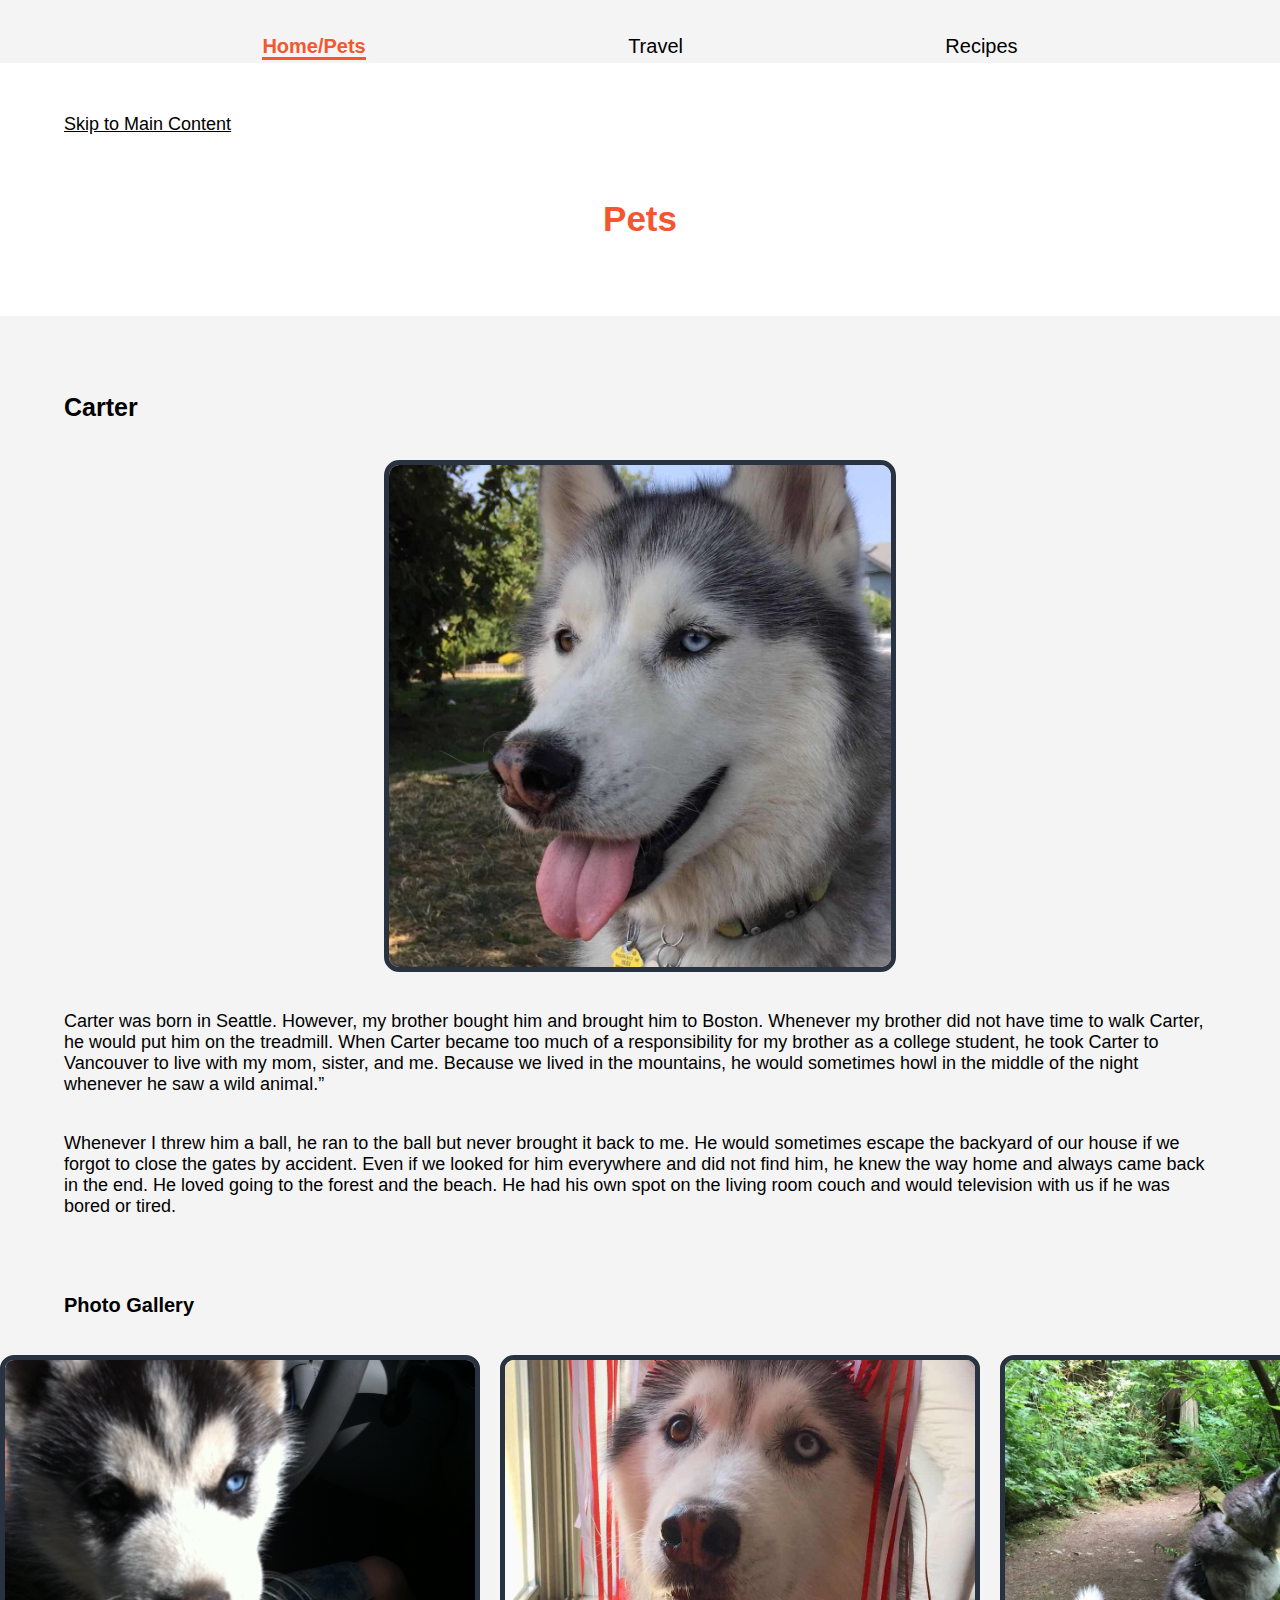
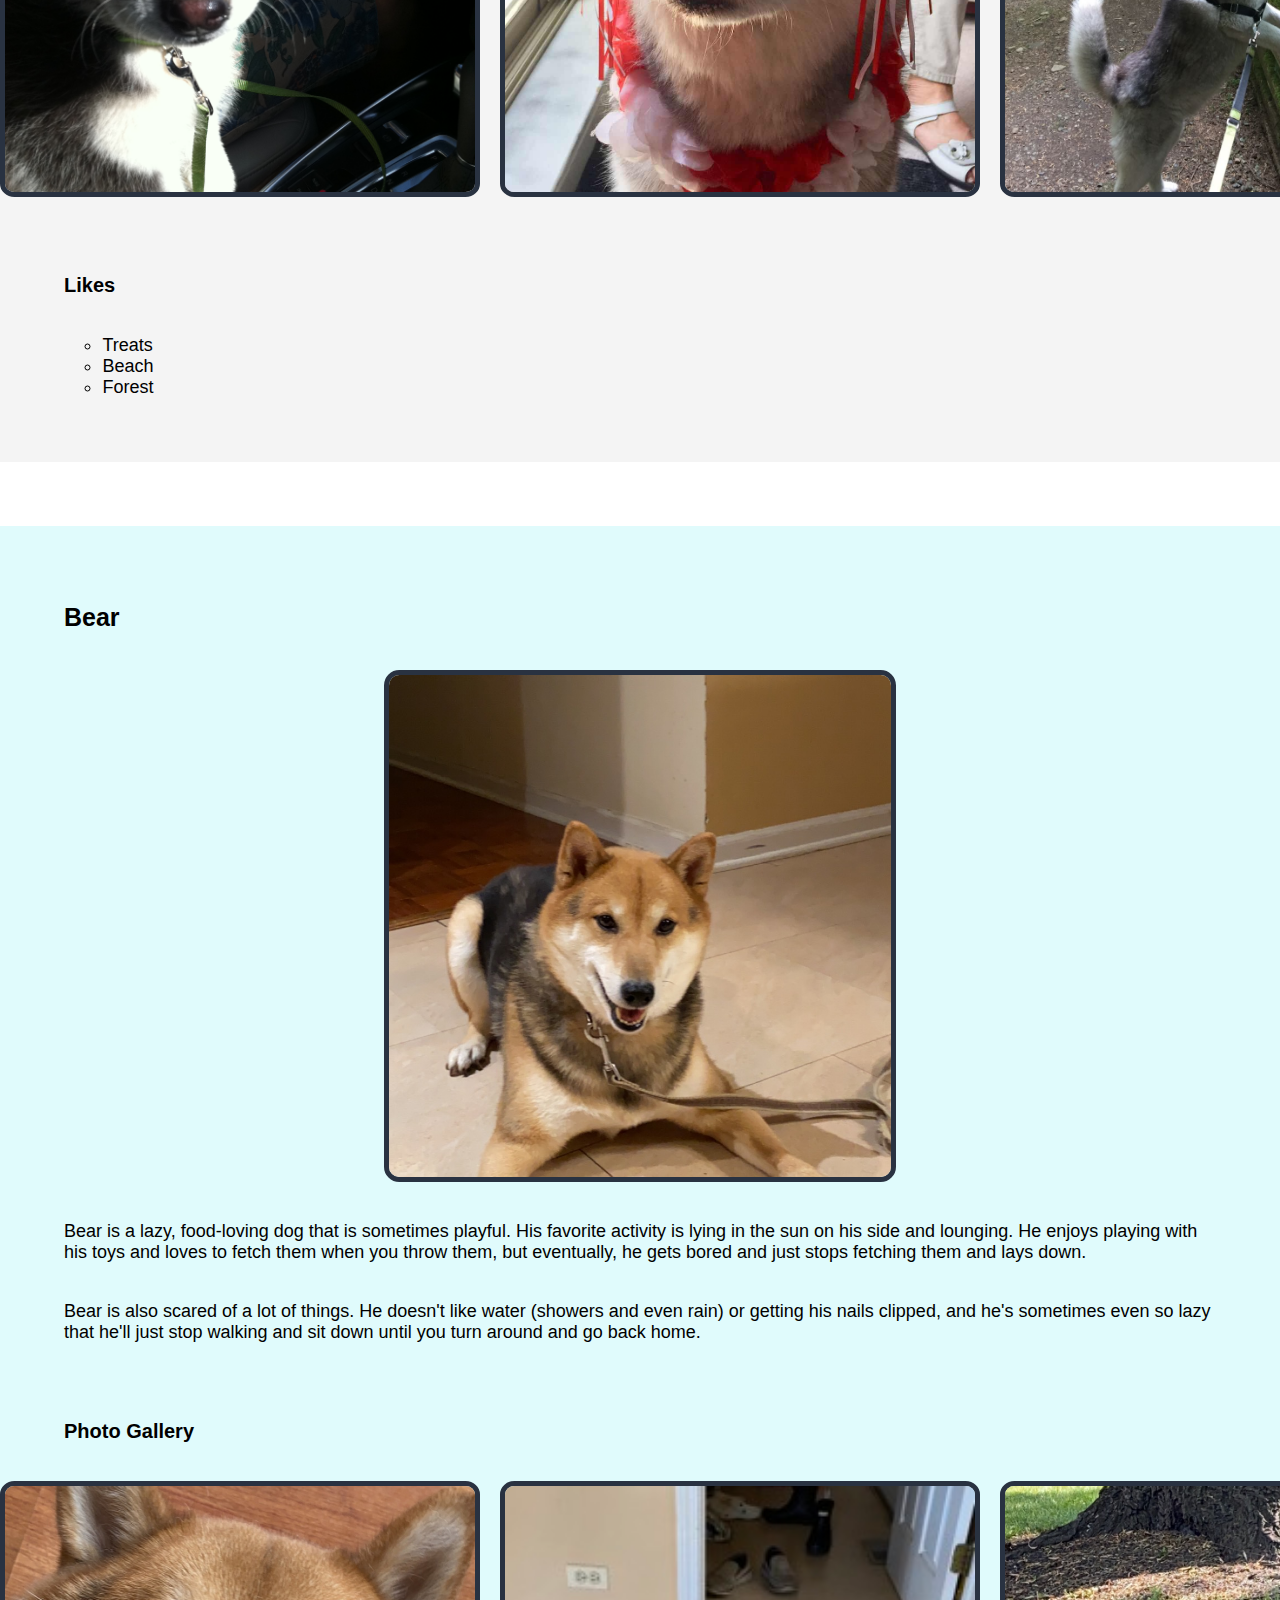
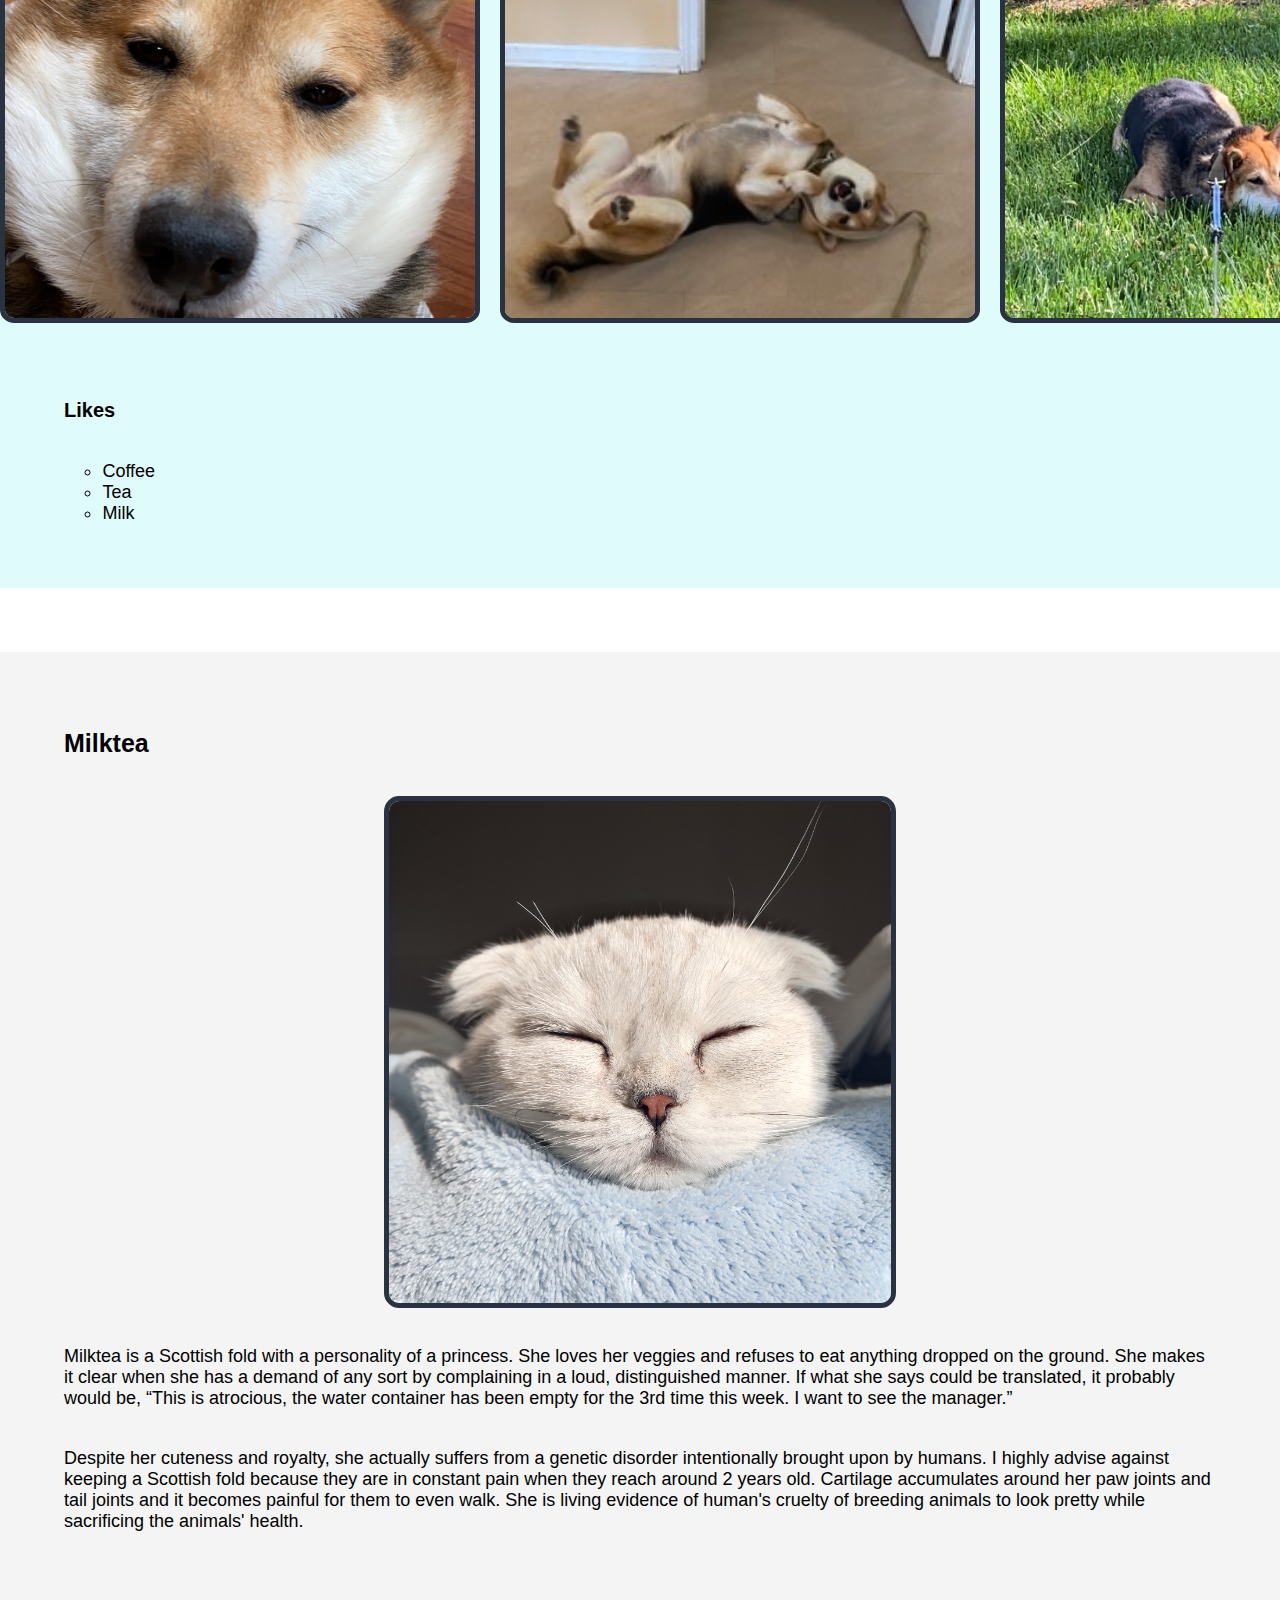
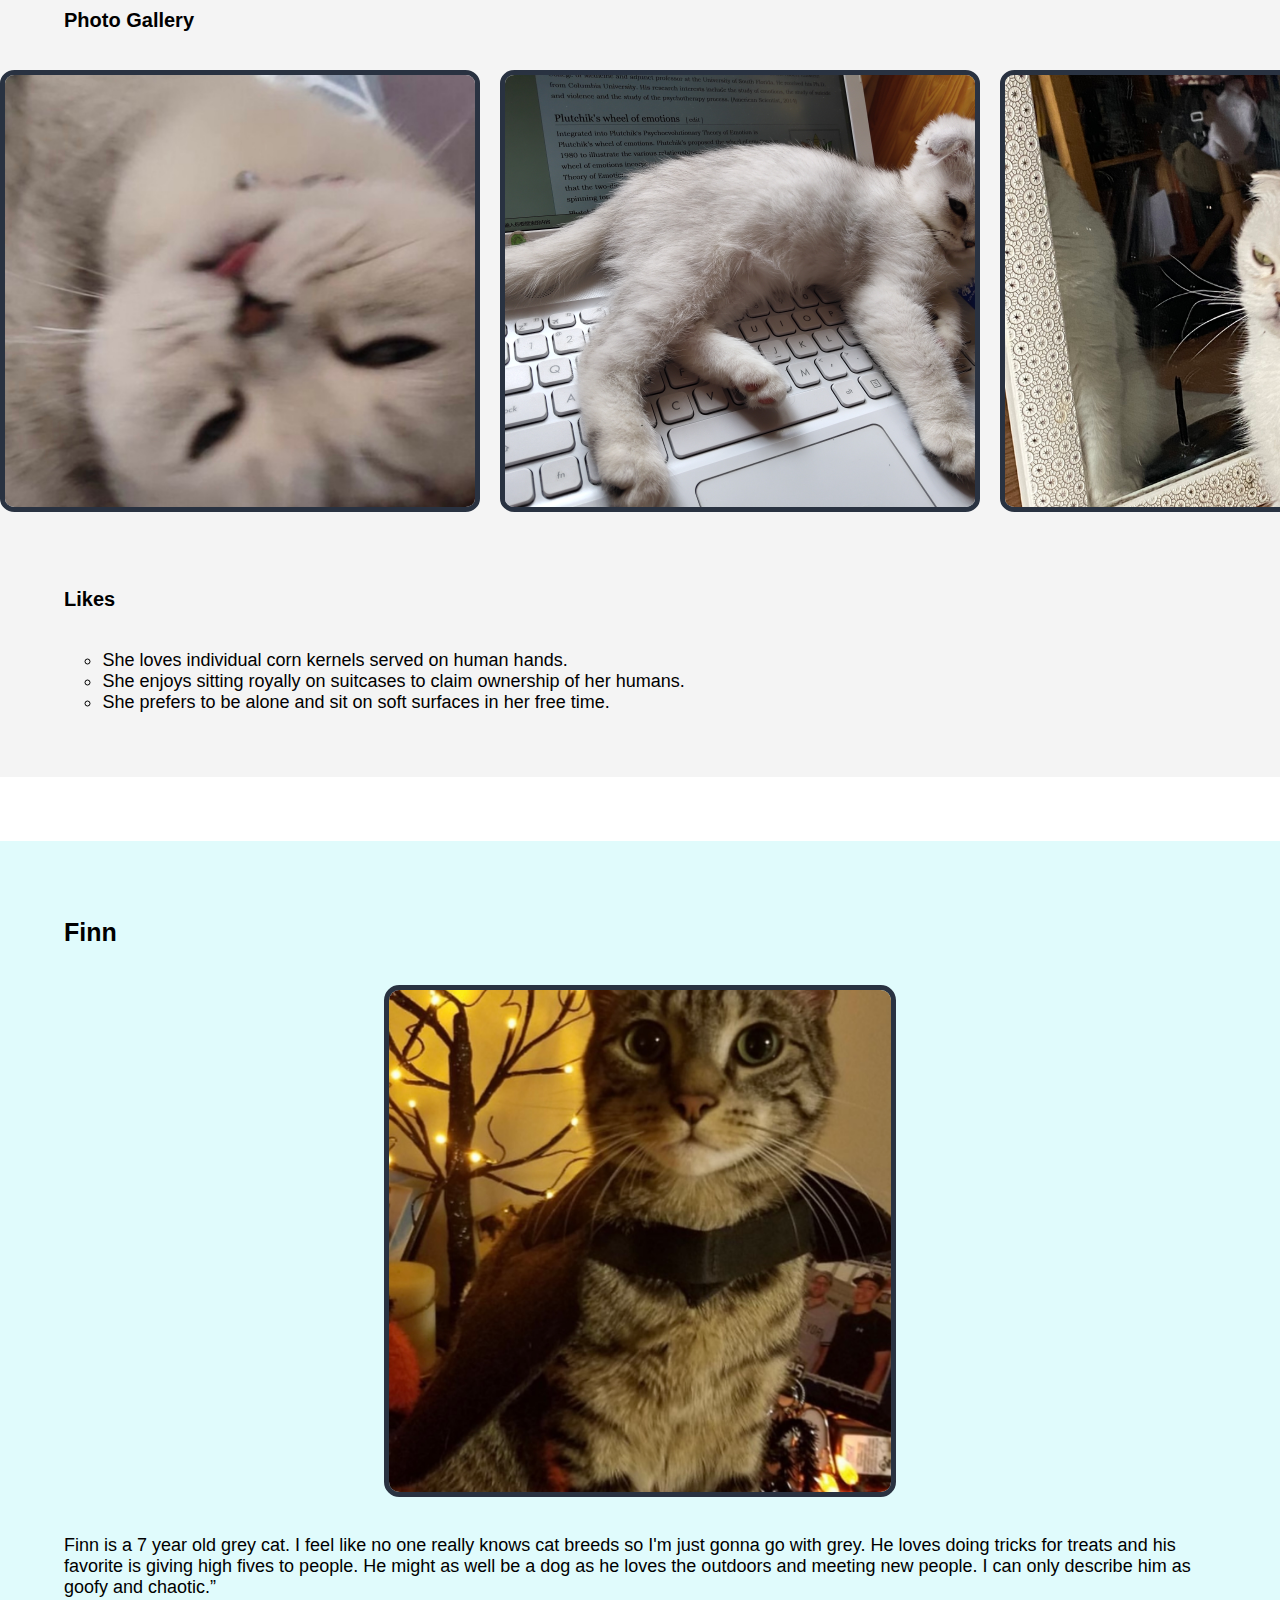
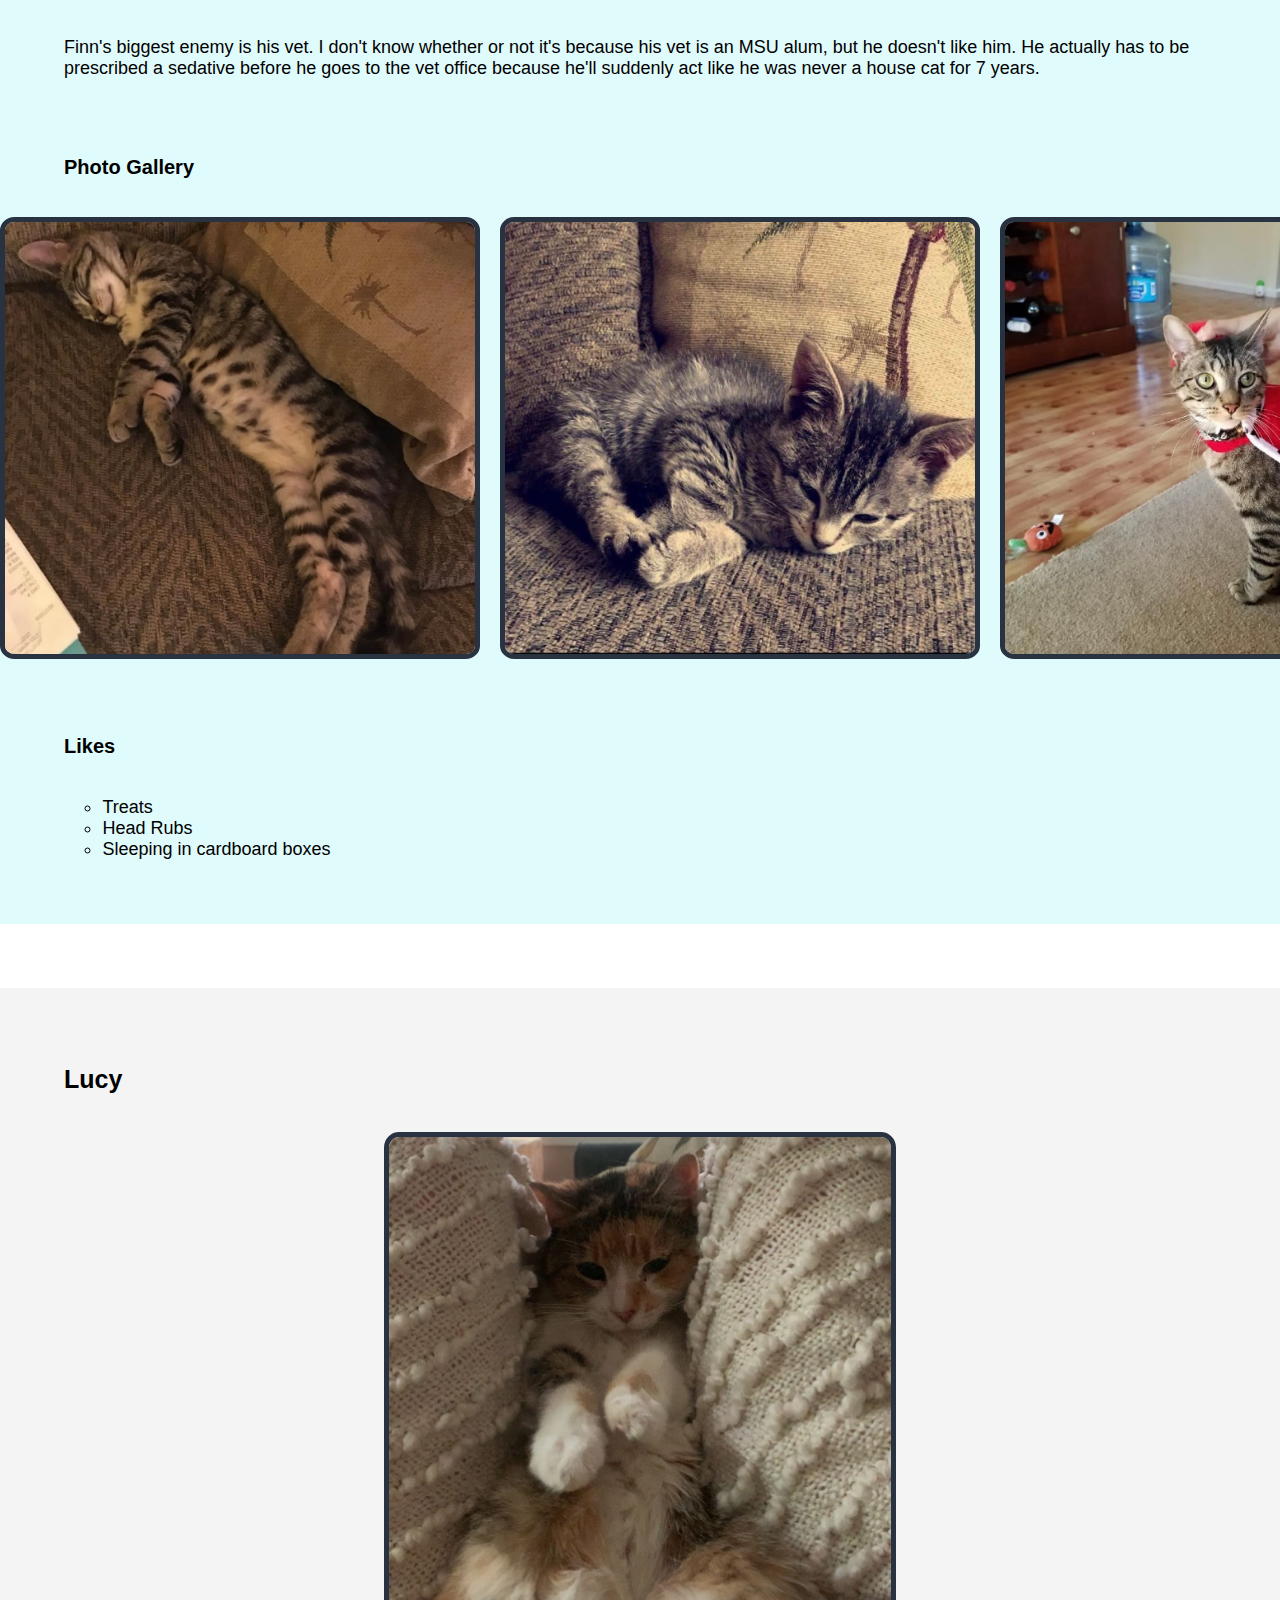
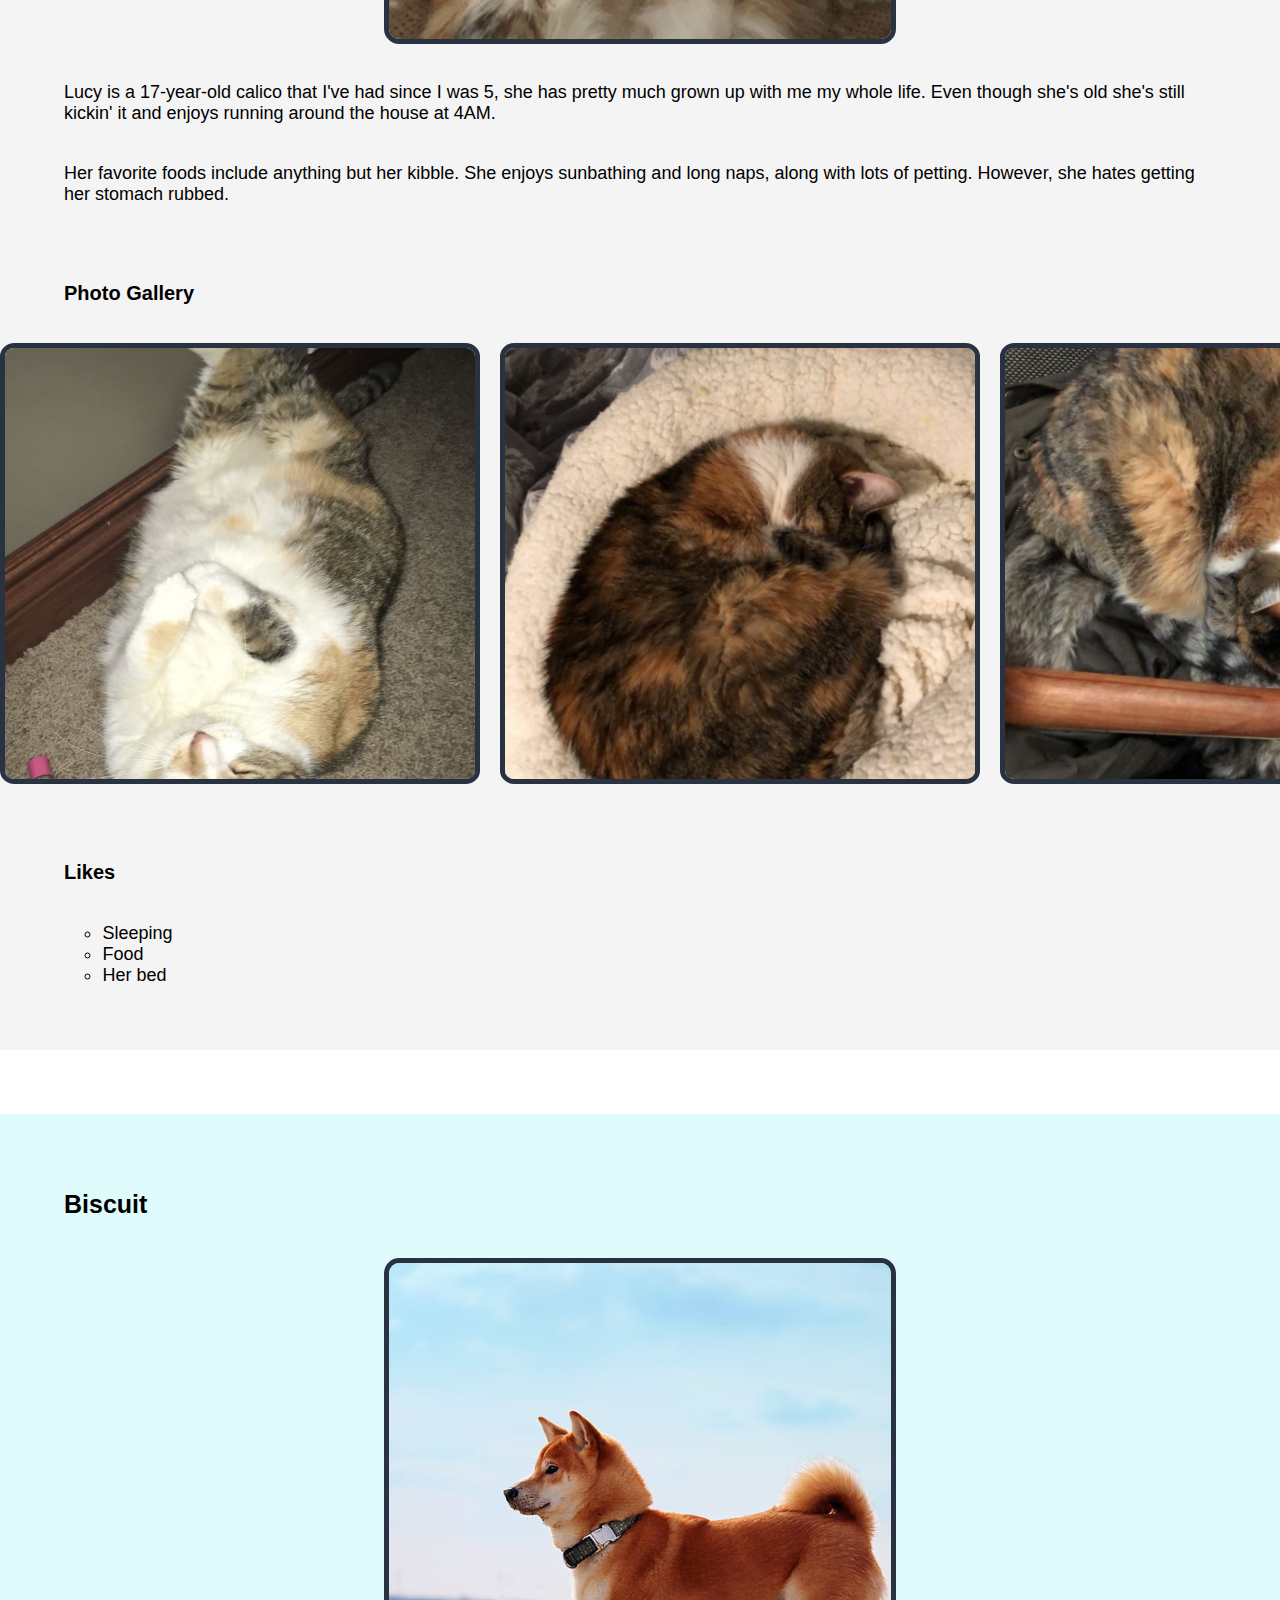
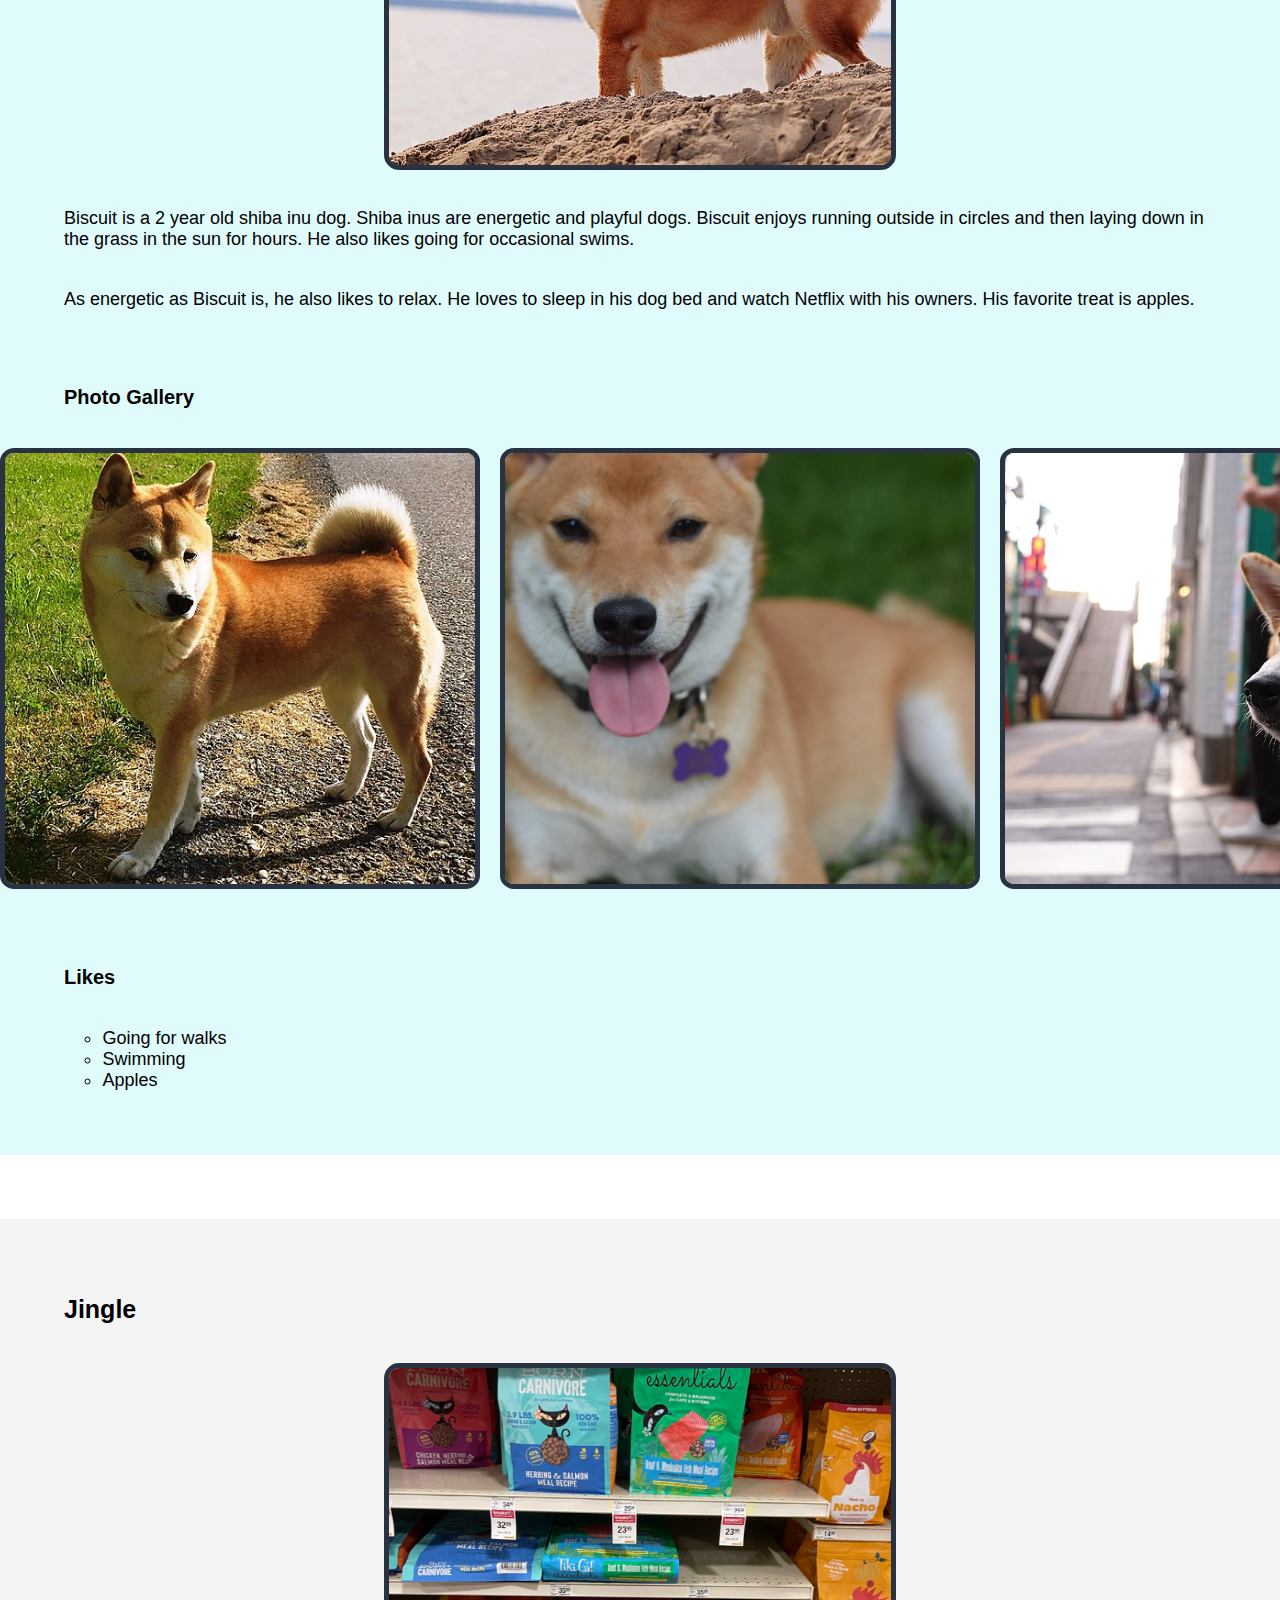
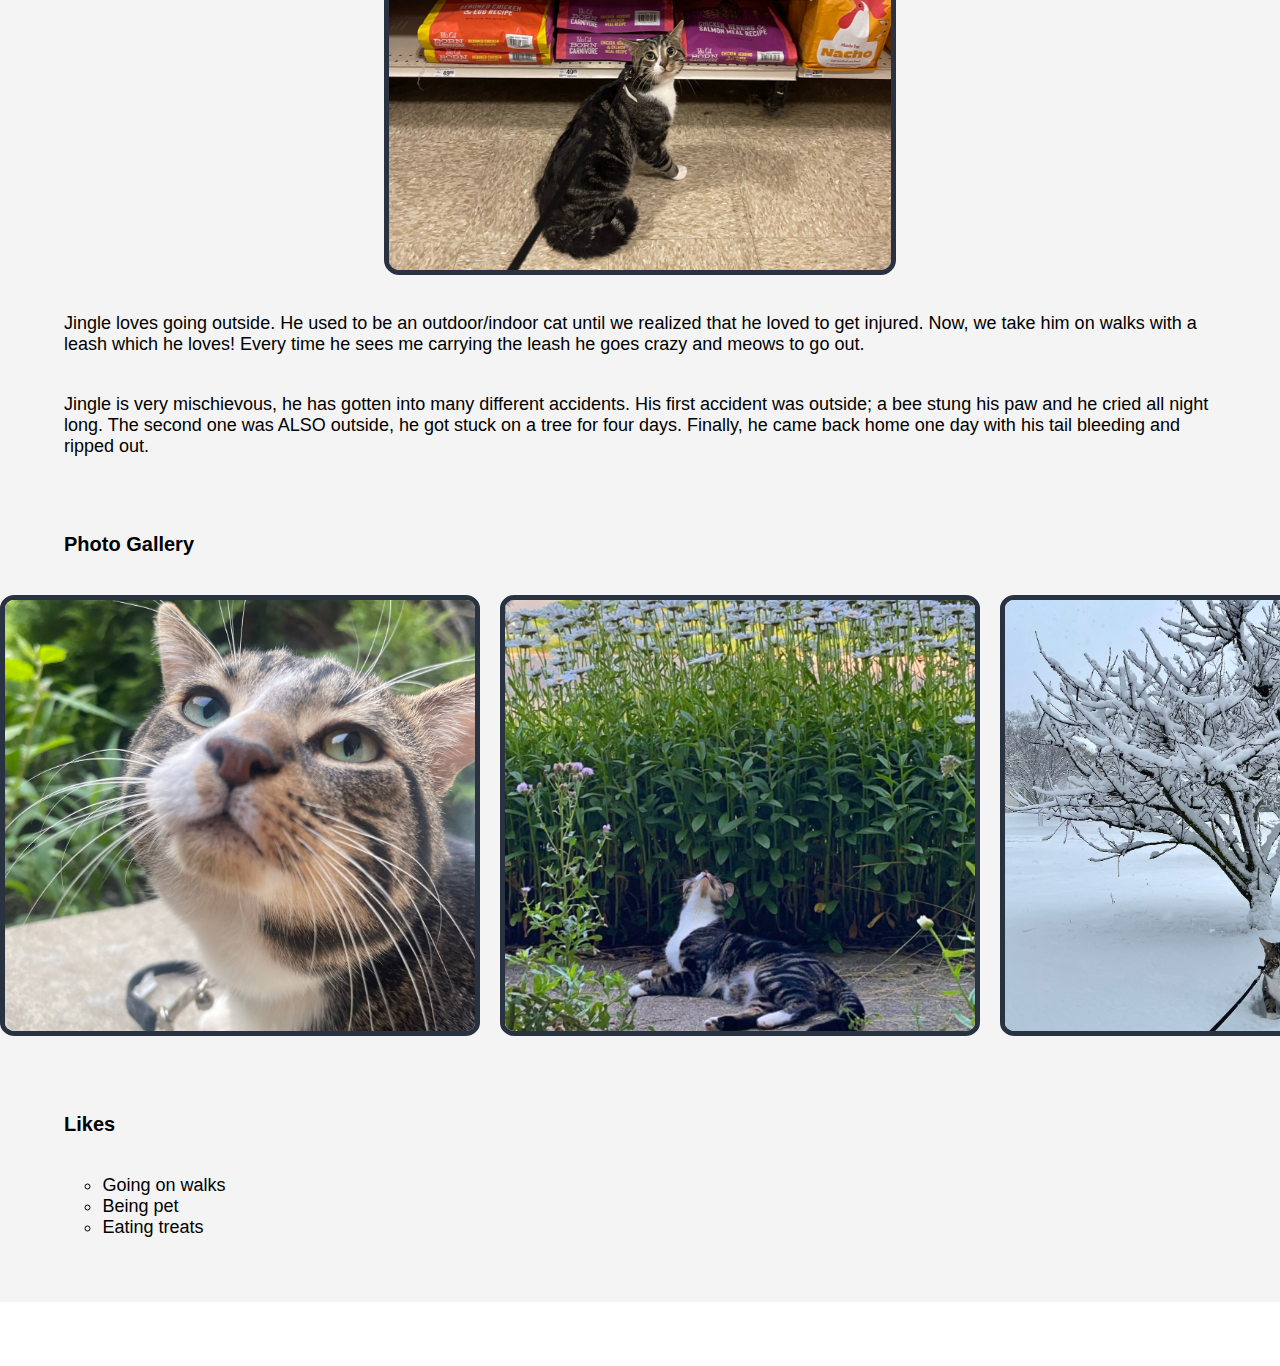
==== index.html @ ea7640ab "Add files via upload" ====
<!DOCTYPE html>
<html lang="en">
<head>
    <meta charset="UTF-8">
    <meta name="viewport" content="width=device-width, initial-scale=1.0">
    <link rel="stylesheet" type="text/css" href="css/reset.css">
    <link rel="stylesheet" type="text/css" href="css/style.css">
    <title>Pets</title>
</head>
    
<body>    
    <nav>
        <ul class="navigation">
            <li><a href="index.html" id="current">Home/Pets</a></li>
            <li><a href="travel.html">Travel</a></li>
            <li><a href="recipes.html">Recipes</a></li>
        </ul>
    </nav>

    <a href = "#main" id = "skip"> Skip to Main Content</a>
    
    <header>
        <h1>Pets</h1> 
    </header>
    
    <main id = "main">
        <div class="greybackground">
            <h2>Carter</h2> 
            <img class="thumbnail" src="images/carter.jpeg" alt = "Carter is a husky with black, gray, and white fur.">
            <p>Carter was born in Seattle. However, my brother bought him and brought him to Boston. Whenever my brother did not have time to walk Carter, he would put him on the treadmill. When Carter became too much of a responsibility for my brother as a college student, he took Carter to Vancouver to live with my mom, sister, and me. Because we lived in the mountains, he would sometimes howl in the middle of the night whenever he saw a wild animal.”</p>
            <p>Whenever I threw him a ball, he ran to the ball but never brought it back to me. He would sometimes escape the backyard of our house if we forgot to close the gates by accident. Even if we looked for him everywhere and did not find him, he knew the way home and always came back in the end. He loved going to the forest and the beach. He had his own spot on the living room couch and would television with us if he was bored or tired.</p>
            <h3>Photo Gallery</h3>
            <div class="gallery">
                <img src="images/carter_young.jpeg" alt="Carter when he was only a few months old">
                <img src="images/carter_canada.jpeg" alt="Carter's look on Canada Day">
                <img src="images/carter_forest.jpeg" alt="Carter playing and staring into the forest">
                <img src="images/carter_head.jpeg" alt="Carter at the beach in front of his name">
            </div>
            <h3>Likes</h3>
            <ul class="lists">
                <li>Treats</li>
                <li>Beach</li>
                <li>Forest</li>
            </ul>
            <!-- Anca Fu -->
        </div>

        <div class="bluebackground">
            <h2>Bear</h2> 
            <img class = "thumbnail" src="images/bear.JPG" alt="A fluffy black, white, and tan Shiba Inu with pointed ears named Bear.">
            <p>Bear is a lazy, food-loving dog that is sometimes playful. His favorite activity is lying in the sun on his side and lounging. He enjoys playing with his toys and loves to fetch them when you throw them, but eventually, he gets bored and just stops fetching them and lays down.</p>
            <p>Bear is also scared of a lot of things. He doesn't like water (showers and even rain) or getting his nails clipped, and he's sometimes even so lazy that he'll just stop walking and sit down until you turn around and go back home.</p>
            <h3>Photo Gallery</h3>
            <div class="gallery">
                <img src="images/bear_squish.JPG" alt="Bear is laying on his back with a squished face">
                <img src="images/bear_leash.jpeg" alt="Bear on his back fighting with his leash">
                <img src="images/bear_lazy.JPG" alt="Bear taking a break under a tree during a walk">
                <img src="images/bear_sunbathing.jpeg" alt="Bear sitting under a window in the sun">
            </div>
            <h3>Likes</h3>
            <ul class="lists">
                <li>Coffee</li>
                <li>Tea</li>
                <li>Milk</li>
            </ul>
            <!-- Grace Zhu and John McCloskey -->
        </div>

        <div class="greybackground">
            <h2>Milktea</h2> 
            <img class = "thumbnail" src="images/Main.JPG" alt="Milktea taking nap">
            <p>Milktea is a Scottish fold with a personality of a princess. She loves her veggies and refuses to eat anything dropped on the ground. She makes it clear when she has a demand of any sort by complaining in a loud, distinguished manner. If what she says could be translated, it probably would be, “This is atrocious, the water container has been empty for the 3rd time this week. I want to see the manager.”</p>
            <p>Despite her cuteness and royalty, she actually suffers from a genetic disorder intentionally brought upon by humans. I highly advise against keeping a Scottish fold because they are in constant pain when they reach around 2 years old. Cartilage accumulates around her paw joints and tail joints and it becomes painful for them to even walk. She is living evidence of human's cruelty of breeding animals to look pretty while sacrificing the animals' health.</p>
            <h3>Photo Gallery</h3>
            <div class="gallery">
                <img src="images/Milktea_comfy.jpg" alt="Milktea enjoying a good massage">
                <img src="images/Milktea_laptop.JPG" alt="Baby Milktea On Laptop">
                <img src="images/Milktea_mirror.jpeg" alt="Milktea sighing at mirror">
                <img src="images/Milktea_catbox.JPG" alt="Milktea Catbox position">
            </div>
            <h3>Likes</h3>
            <ul class="lists">
                <li>She loves individual corn kernels served on human hands.</li>
                <li>She enjoys sitting royally on suitcases to claim ownership of her humans.</li>
                <li>She prefers to be alone and sit on soft surfaces in her free time.</li>
            </ul>
            <!-- Olive Ren -->
        </div>

        <div class="bluebackground">
            <h2>Finn</h2> 
            <img class="thumbnail" src="images/Finn_Halloween.jpg" alt="Finn wears a bat costume for halloween">
            <p>Finn is a 7 year old grey cat. I feel like no one really knows cat breeds so I'm just gonna go with grey. He loves doing tricks for treats and his favorite is giving high fives to people. He might as well be a dog as he loves the outdoors and meeting new people. I can only describe him as goofy and chaotic.”</p>
            <p>Finn's biggest enemy is his vet. I don't know whether or not it's because his vet is an MSU alum, but he doesn't like him. He actually has to be prescribed a sedative before he goes to the vet office because he'll suddenly act like he was never a house cat for 7 years.</p>
            <h3>Photo Gallery</h3>
            <div class="gallery">
                <img src="images/Finn_Shlumped.jpeg" alt="Finn is exhausted after a long day of absolutely nothing.">
                <img src="images/Finn_Kitten.jpg" alt="A few days after we adopted Finn. He's just posing for the camera.">
                <img src="images/Finn_GOAT.jpeg" alt="Finn dressed up as the king he is for Halloween.">
                <img src="images/Finn_Goldenhr.jpeg" alt="Finn showing off his green eyes during golden hour.">
            </div>
            <h3>Likes</h3>
            <ul class="lists">
                <li>Treats</li>
                <li>Head Rubs</li>
                <li>Sleeping in cardboard boxes</li>
            </ul>
            <!-- Lauren Rodriguez -->
        </div>

        <div class="greybackground">
            <h2>Lucy</h2> 
            <img class="thumbnail" src="images/Lucy.JPG" alt="Calico with white, orange, and black coloring">
            <p>Lucy is a 17-year-old calico that I've had since I was 5, she has pretty much grown up with me my whole life. Even though she's old she's still kickin' it and enjoys running around the house at 4AM.</p>
            <p>Her favorite foods include anything but her kibble. She enjoys sunbathing and long naps, along with lots of petting. However, she hates getting her stomach rubbed.</p>
            <h3>Photo Gallery</h3>
            <div class="gallery">
                <img src="images/Lucy_upsidedown.JPG" alt="Lucy laying on her back">
                <img src="images/Lucy_sleeping.JPG" alt="Lucy curled up in her bed sleeping">
                <img src="images/Lucy_sleepingpt2.JPG" alt="Lucy curled up sleeping">
                <img src="images/Lucy_laying.JPG" alt="Lucy laying staring at the camera">
            </div>
            <h3>Likes</h3>
            <ul class="lists">
                <li>Sleeping</li>
                <li>Food</li>
                <li>Her bed</li>
            </ul>
            <!-- Maggie Holman -->
        </div>

        <div class="bluebackground">
            <h2>Biscuit</h2> 
            <img class="thumbnail" src="images/biscuit1.jpeg" alt="Shiba inu sitting in front of pond with stones in the background">
            <p>Biscuit is a 2 year old shiba inu dog. Shiba inus are energetic and playful dogs. Biscuit enjoys running outside in circles and then laying down in the grass in the sun for hours. He also likes going for occasional swims.</p>
            <p>As energetic as Biscuit is, he also likes to relax. He loves to sleep in his dog bed and watch Netflix with his owners. His favorite treat is apples.</p>
            <h3>Photo Gallery</h3>
            <div class="gallery">
                <img src="images/biscuit2.jpeg" alt="Biscuit standing in the sunlight">
                <img src="images/biscuit3.jpeg" alt="Biscuit smiling for the camera">
                <img src="images/biscuit4.jpeg" alt="Biscuit standing near the road">
                <img src="images/biscuit5.jpeg" alt="Biscuit sleeping">
            </div>
            <h3>Likes</h3>
            <ul class="lists">
                <li>Going for walks</li>
                <li>Swimming</li>
                <li>Apples</li>
            </ul>
            <!-- Allison Lee -->
        </div>

        <div class="greybackground"> 
            <h2>Jingle</h2> 
            <img class="thumbnail" src="images/jingle.jpg" alt="Jingle is a domestic shorthair cat with a white chest and belly and a striped black and gray back.">
            <p>Jingle loves going outside. He used to be an outdoor/indoor cat until we realized that he loved to get injured. Now, we take him on walks with a leash which he loves! Every time he sees me carrying the leash he goes crazy and meows to go out.</p>
            <p>Jingle is very mischievous, he has gotten into many different accidents. His first accident was outside; a bee stung his paw and he cried all night long. The second one was ALSO outside, he got stuck on a tree for four days. Finally, he came back home one day with his tail bleeding and ripped out.</p>
            <h3>Photo Gallery</h3>
            <div class="gallery">
                <img src="images/jingle_outside.jpg" alt="A close up picture of Jingle's face outside.">
                <img src="images/jingle_flowers.jpg" alt="Jingle sitting next to the flowers in our garden.">
                <img src="images/jingle_snow.jpg" alt="Jingle in the snow.">
                <img src="images/jingle_window.jpg" alt="Jingle watching the snow outside.">
            </div>
            <h3>Likes</h3>
            <ul class="lists">
                <li>Going on walks</li>
                <li>Being pet</li>
                <li>Eating treats</li>
            </ul>
            <!-- Lynn Sabieddine -->
        </div>
    </main>
</body>
</html>
---- css/style.css ----
.navigation {
    display: grid;
    grid-template-columns: auto auto auto;
    justify-content: space-evenly;
    text-align: center;
    padding-top: 35px;
    padding-bottom: 5px;
    font-size: 20px;
    font-family: Helvetica, Arial;
    background-color:#f4f4f4;
}

#current {
    font-weight: bold;
    color: #f25730;
    border-bottom: solid 3px #f25730;
}

h1 {
    color: #f25730;
    font-size: 35px;
    font-family: Helvetica, Arial;
    text-align: center;
    font-weight: bolder;
    padding: 5% 5% 1% 5%;
}

h2 {
    font-size: 25px;
    font-family: Helvetica, Arial;
    padding: 6% 5% 3% 5%;
    font-weight: bold;
}

h3 {
    font-size: 20px;
    font-family: Helvetica, Arial;
    padding: 6% 5% 3% 5%;
    font-weight: bold;
}

p {
    font-size: 18px;
    font-family: Helvetica, Arial;
    padding: 3% 5% 0 5%;
}

span {
    font-size: 18px;
    font-family: Helvetica, Arial;
    padding: 2% 5% 5% 5%;
}

.lists {
    list-style-type: circle;
    font-size: 18px;
    font-family: Helvetica, Arial;
    padding: 0 5% 5% 8%;
}

.ingredientlists {
    list-style-type: circle;
    font-size: 18px;
    font-family: Helvetica, Arial;
    padding: 0 5% 0 8%;
}

ol {
    list-style-type: decimal;
    font-size: 18px;
    font-family: Helvetica, Arial;
    padding: 0 5% 0 9%;
}

.basicinfo {
    display: flex;
    justify-content: center;
}

@keyframes carousal {
    0% {
      transform: translateX(0%);
    }
    100% {
      transform: translateX(-75%);
    }
}

.gallery img, .foodgallery img {
    flex: 0 0 25%;
    overflow: hidden;
    object-fit: cover;
    border: solid 5px #293241;
    border-radius: 3%;
}

.greybackground {
    background-color: #f4f4f4;
    margin: 5% 0;
}

.bluebackground {
    background-color: #e0fbfc;
    margin: 5% 0;
}

figcaption {
    font-size: 16px;
    font-family: Helvetica, Arial;
    padding: 3% 5% 5% 5%;
    text-align: center;
}

.gallery {
    display: flex;
    width: 150%;
    aspect-ratio: 100/23;
    gap: 20px;
    animation: carousal 10s linear infinite;
}

.foodgallery {
    display: flex;
    margin: 2% 0;
    width: 150%;
    aspect-ratio: 100/26;
    gap: 20px;
    animation: carousal 10s linear infinite;
    padding-bottom: 5%;
}

.thumbnail {
    display: block;
    margin: 0 auto;
    width: 40%;
    aspect-ratio: 1;
    object-fit: cover;
    border: solid 5px #293241;
    border-radius: 3%;
}

.travelgif {
    display: block;
    margin: 0 auto 3% auto;
    width: 40%;
    aspect-ratio: 1;
    object-fit: cover;
    border: solid 5px #293241;
    border-radius: 3%;
}


@media only screen and (max-width: 599px) {

    #skip {
        display: none;
    }

    .travelgallery {
        padding: 2% 5%;
        width: 80%;
        aspect-ratio: 1.1;
        margin: 0 auto;
        animation: none;
    }

    .travelgallery img {
        display: block;
        margin: 0 auto;
        width: 50%;
        aspect-ratio: 1;
        object-fit: cover;
        border: solid 5px #293241;
        border-radius: 3%;
    }
}

@media only screen and (min-width: 600px) {

    #skip {
        display: block;
        font-size: 18px;
        font-family: Helvetica, Arial;
        text-decoration: underline;
        padding: 4% 5% 0 5%;
    }

    .travelgallery {
        display: grid;
        grid-template-columns: repeat(2, 1fr);
        width: 80%;
        aspect-ratio: 1.1;
        margin: 0 auto;
        gap: 4%;
        padding-bottom: 4%;
    }

    .travelgallery img {
        margin: 0 auto;
        max-width: 100%;
        aspect-ratio: 1;
        object-fit: cover;
        border: solid 5px #293241;
        border-radius: 3%;
    }
}

@media (prefers-reduced-motion: reduce) {
    .travelgif {
        display: none;
    }
    .gallery {
        display: grid;
        grid-template-columns: repeat(2, 1fr);
        width: 80%;
        aspect-ratio: 1.1;
        margin: 0 auto;
        animation: none;
    }

    .foodgallery {
        display: grid;
        grid-template-columns: repeat(2, 1fr);
        width: 80%;
        aspect-ratio: 1.05;
        margin: 0 auto;
        animation: none;
        padding-bottom: 5%;
    }
      
    .gallery img, .foodgallery img {
        width: 100%;
        aspect-ratio: 1;
        border: solid 5px #293241;
        border-radius: 3%;
    }
}
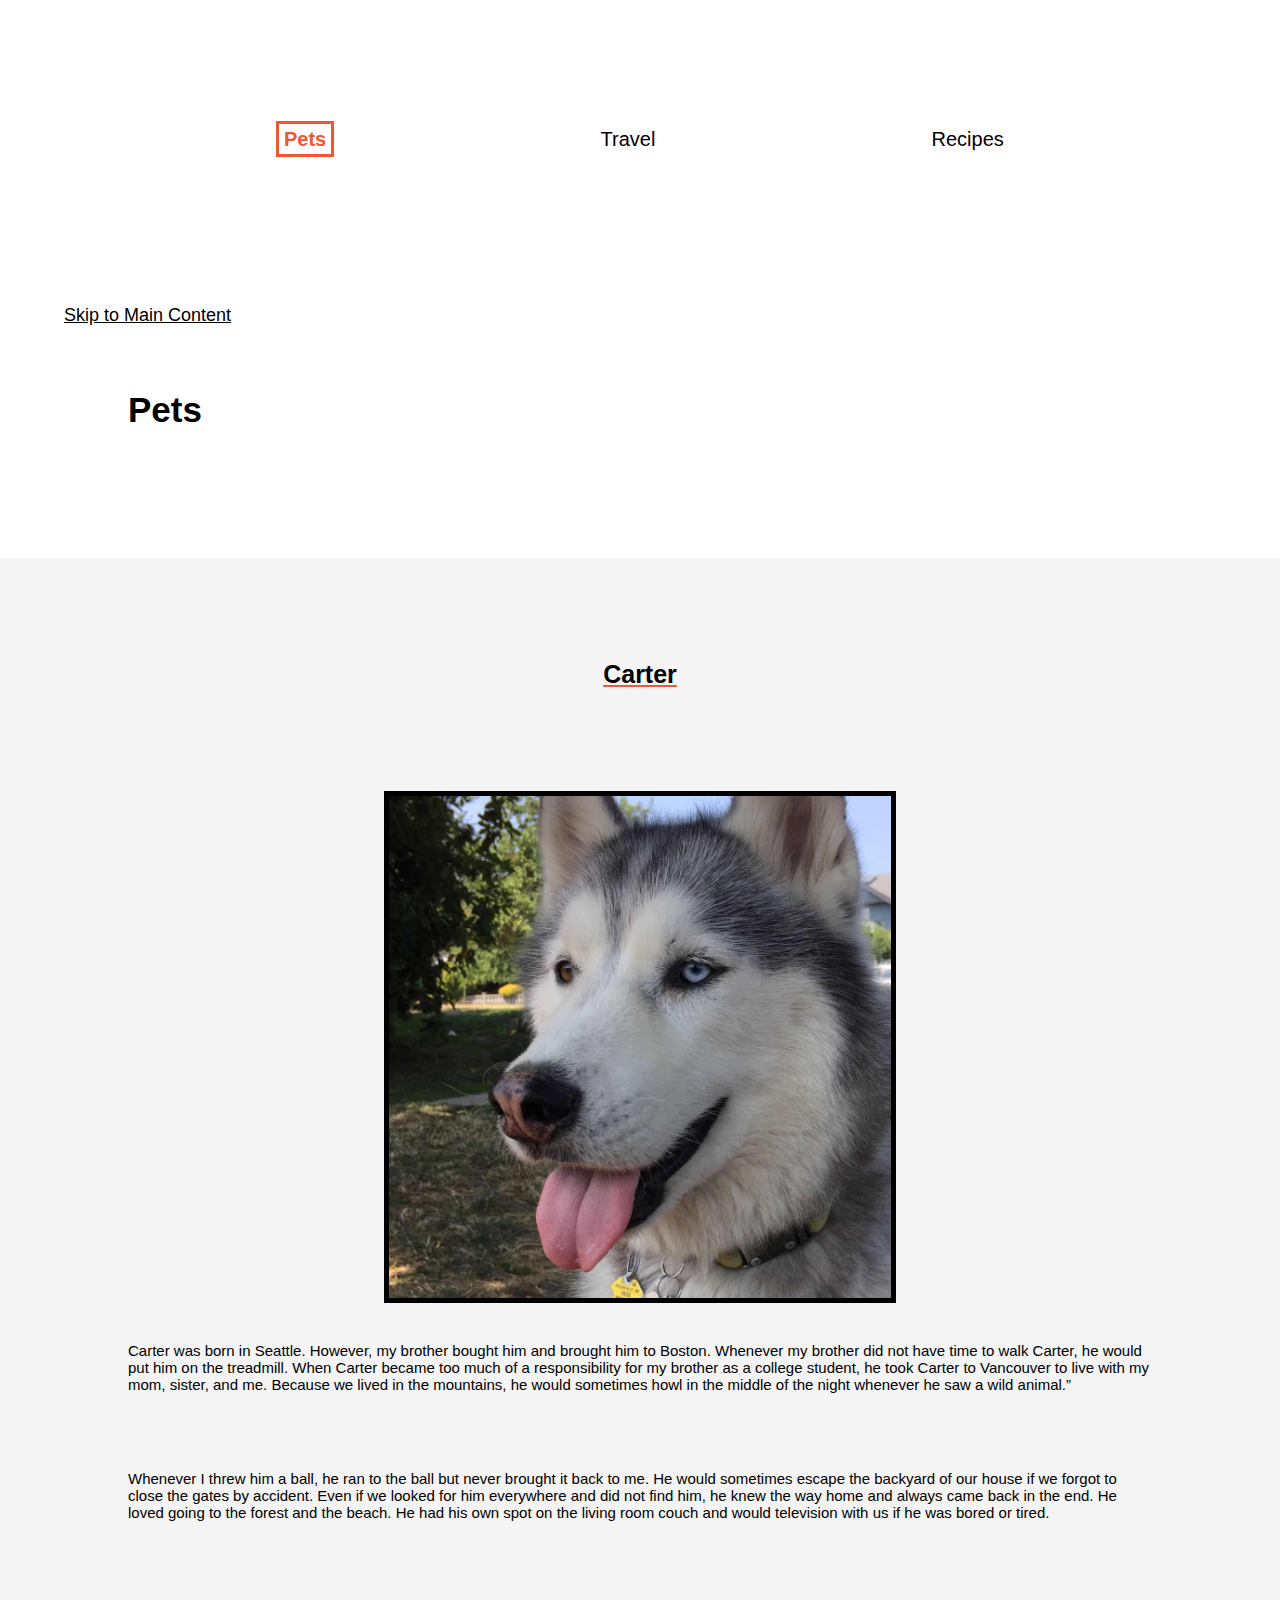
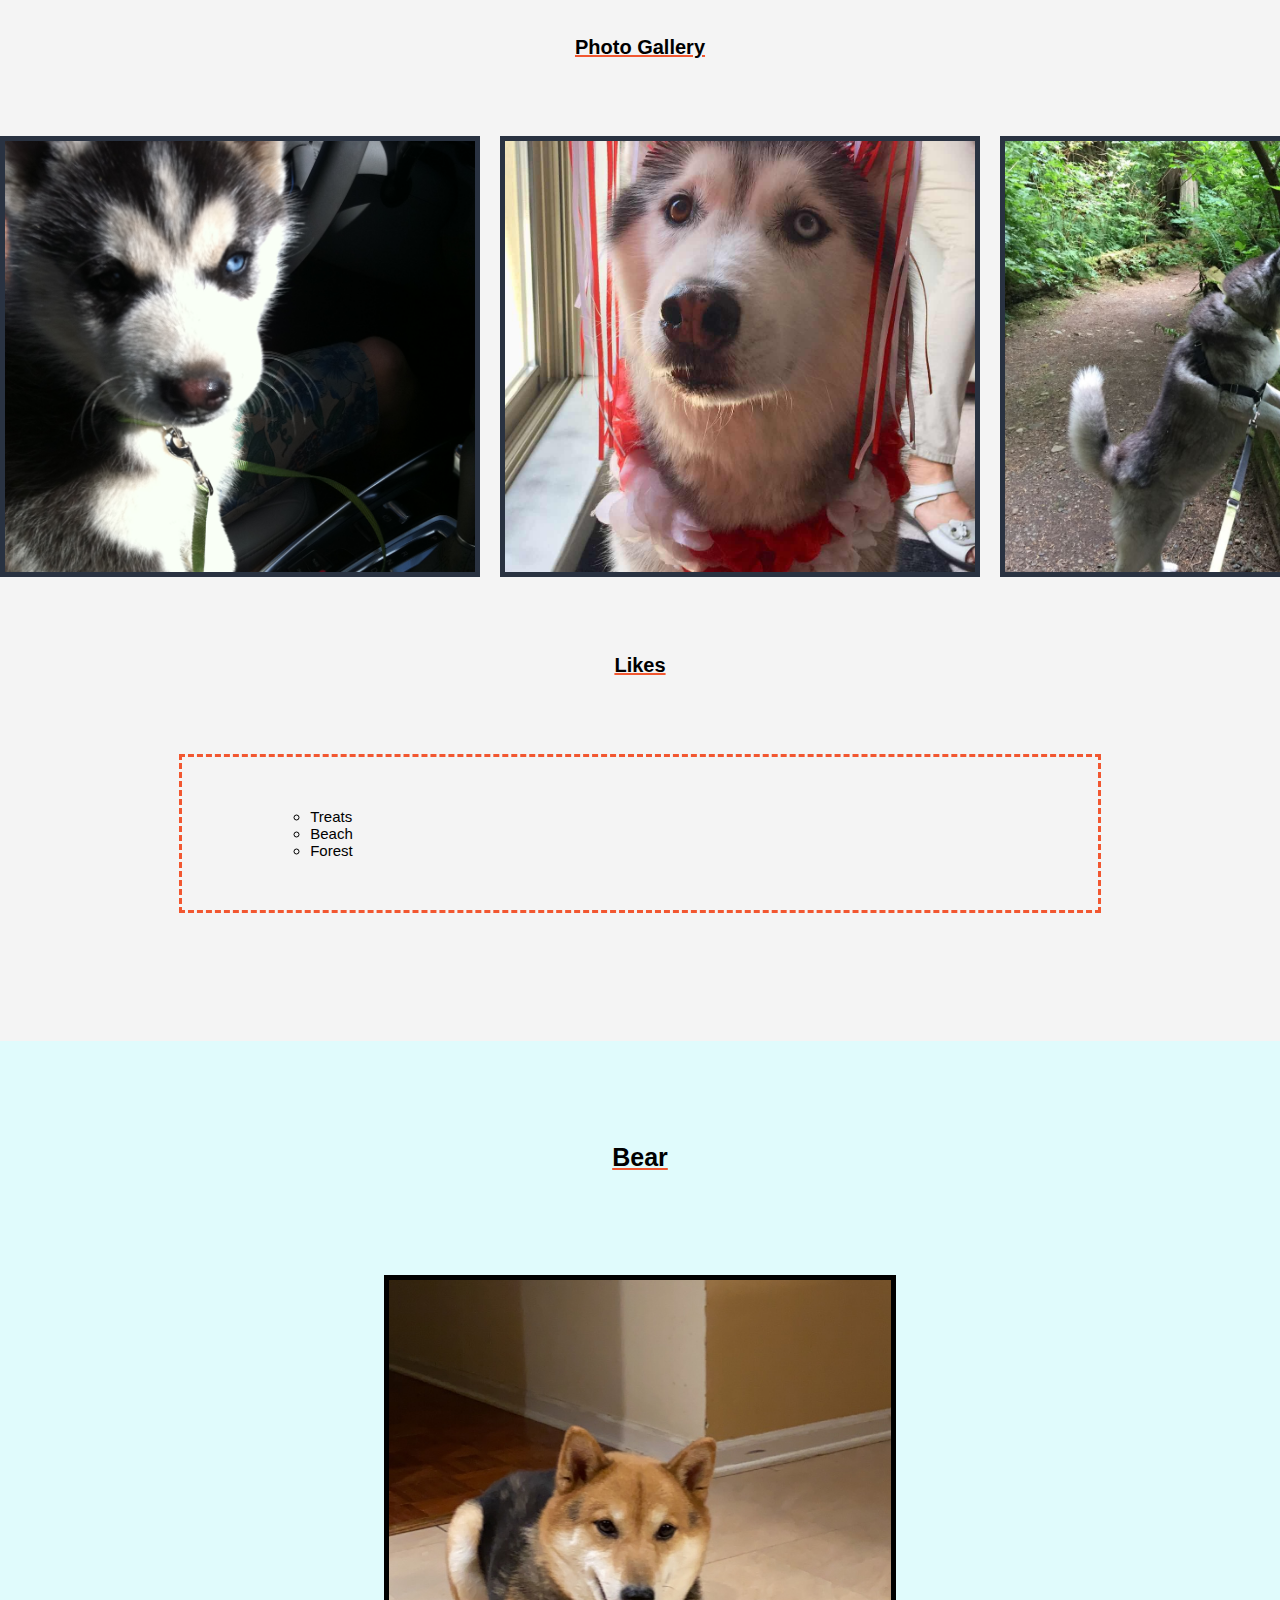
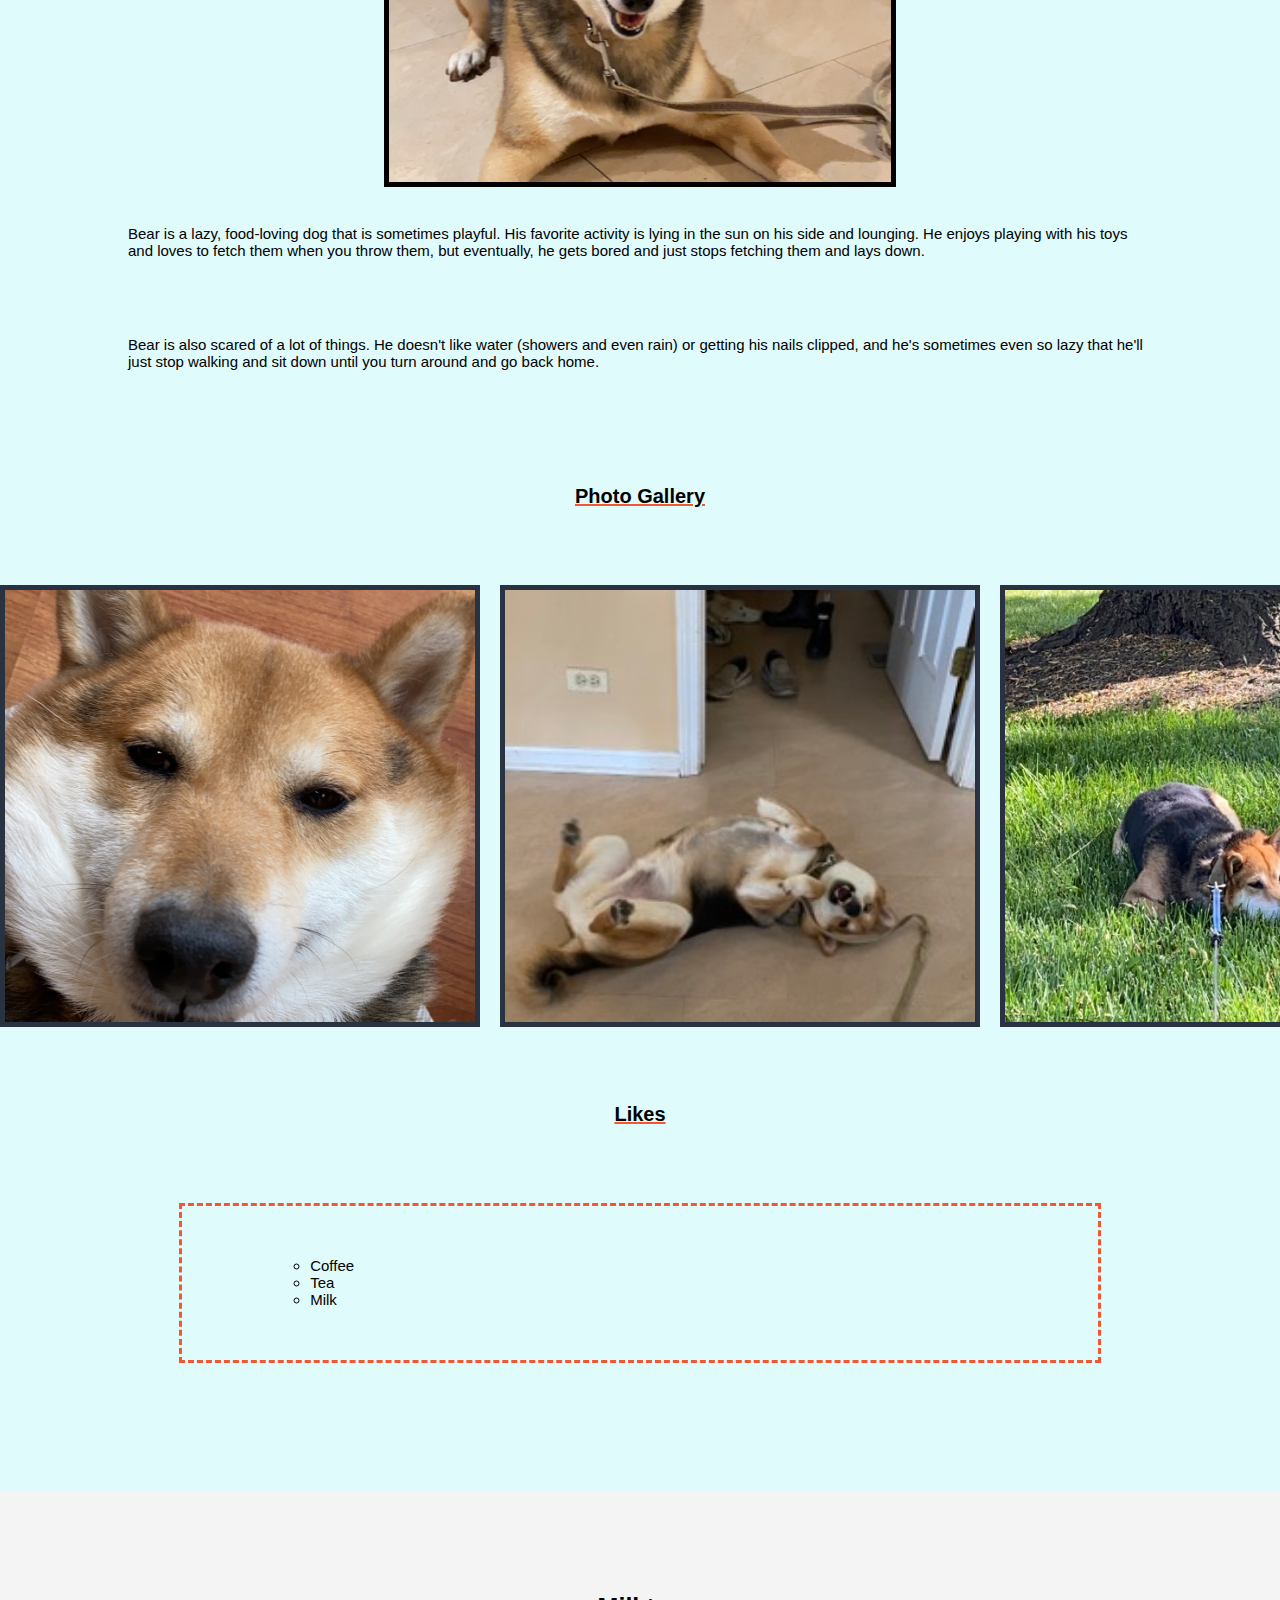
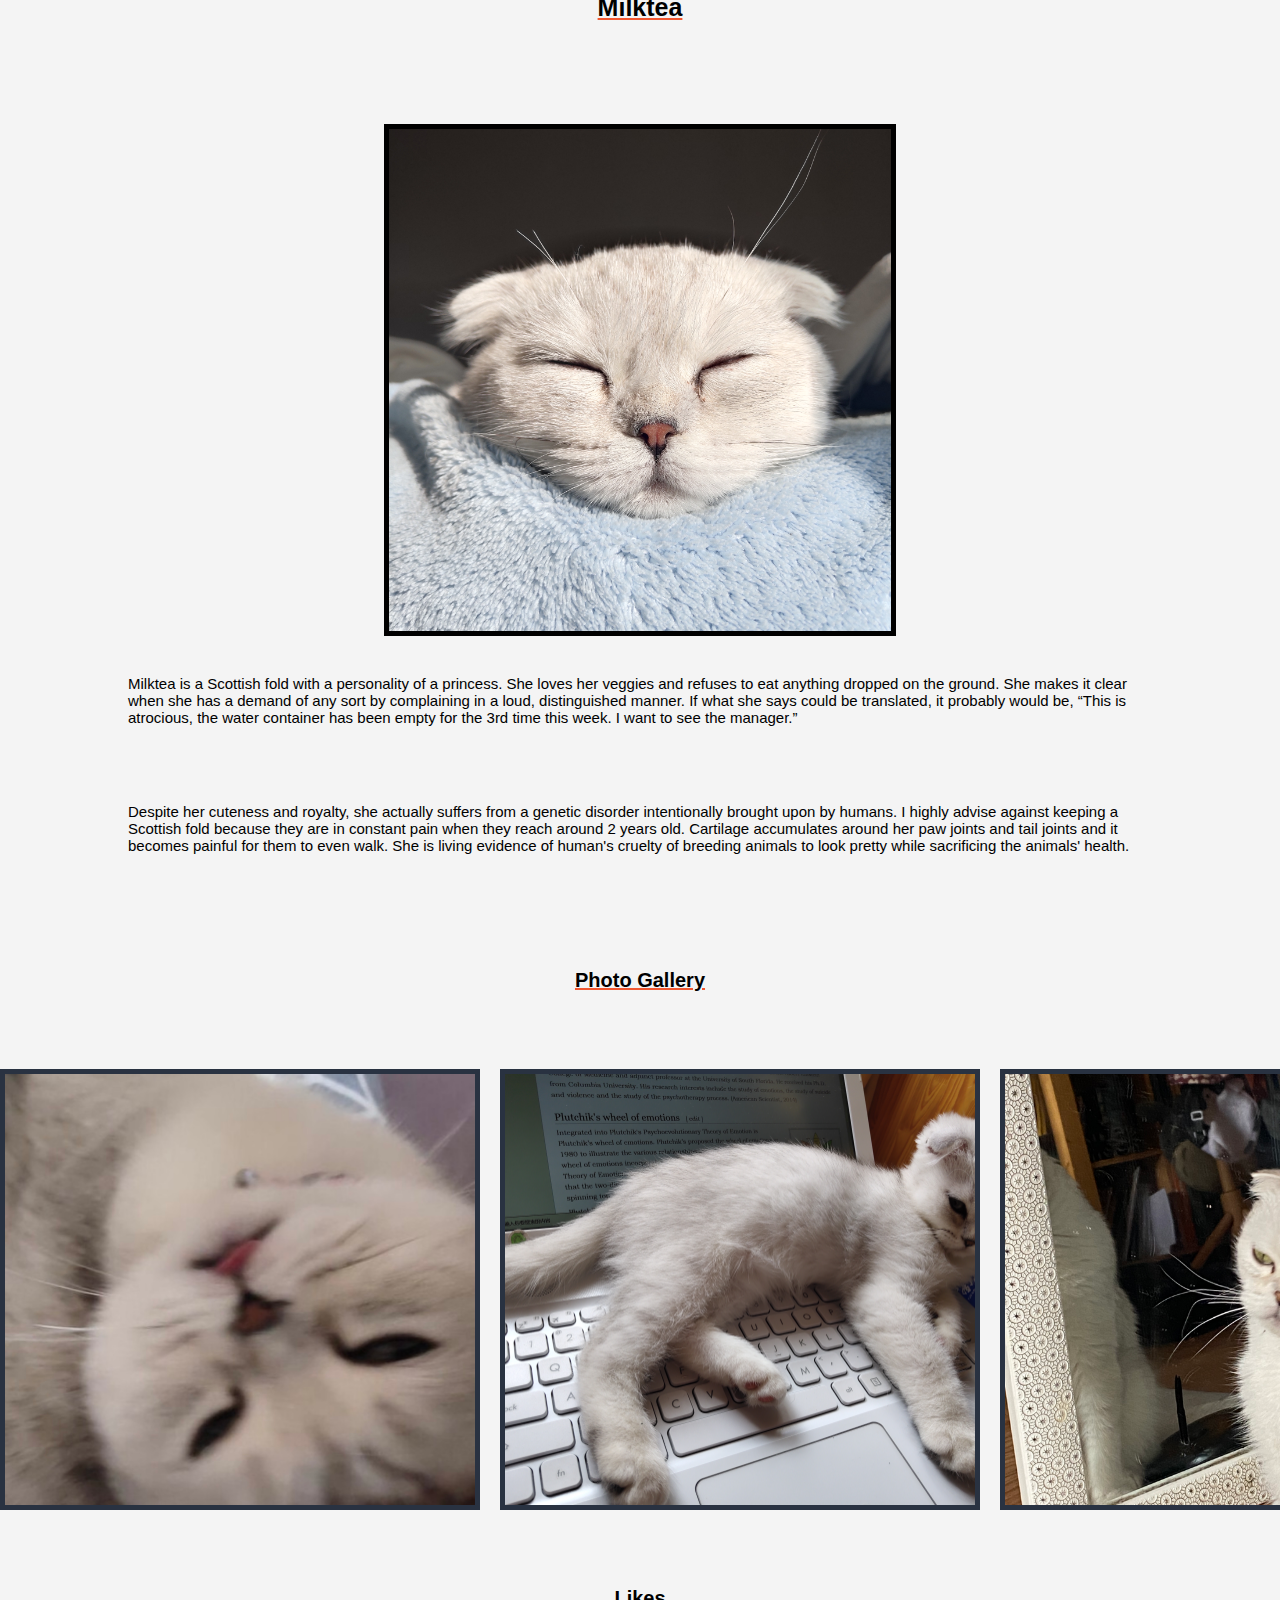
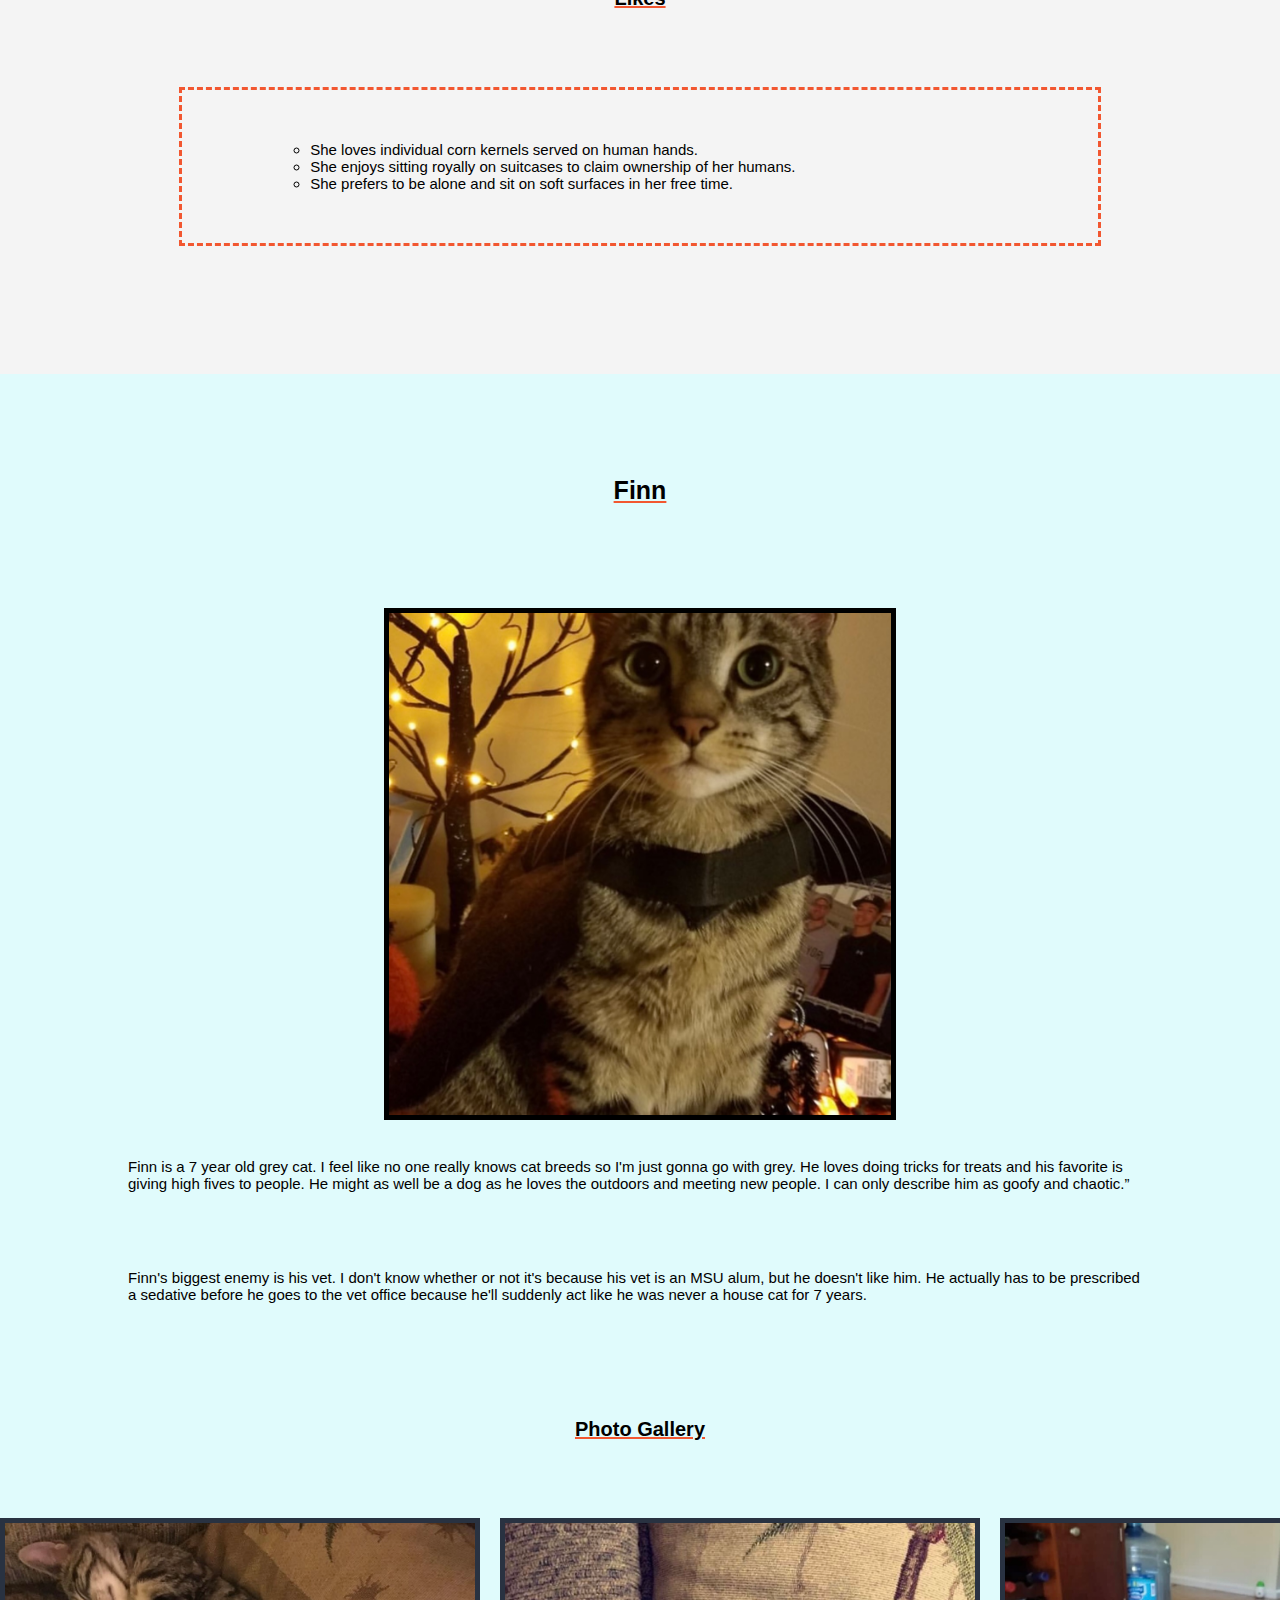
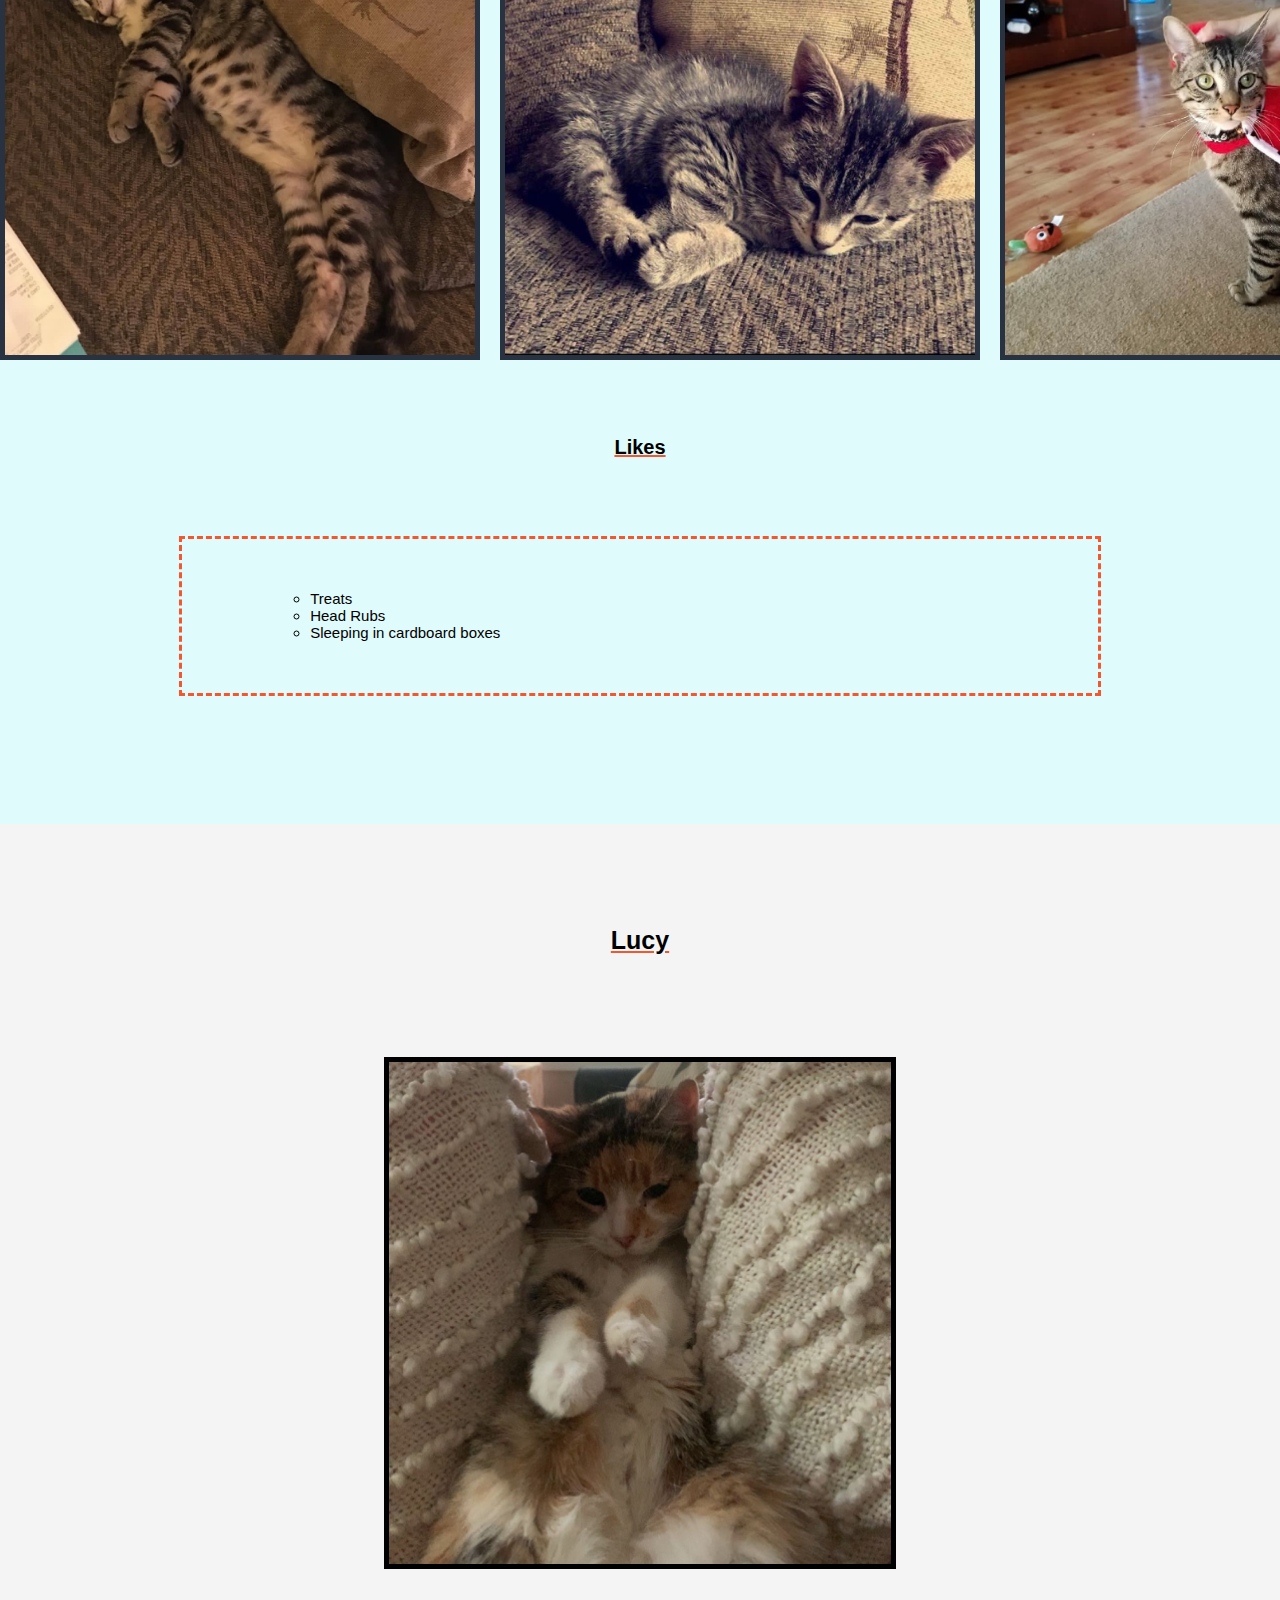
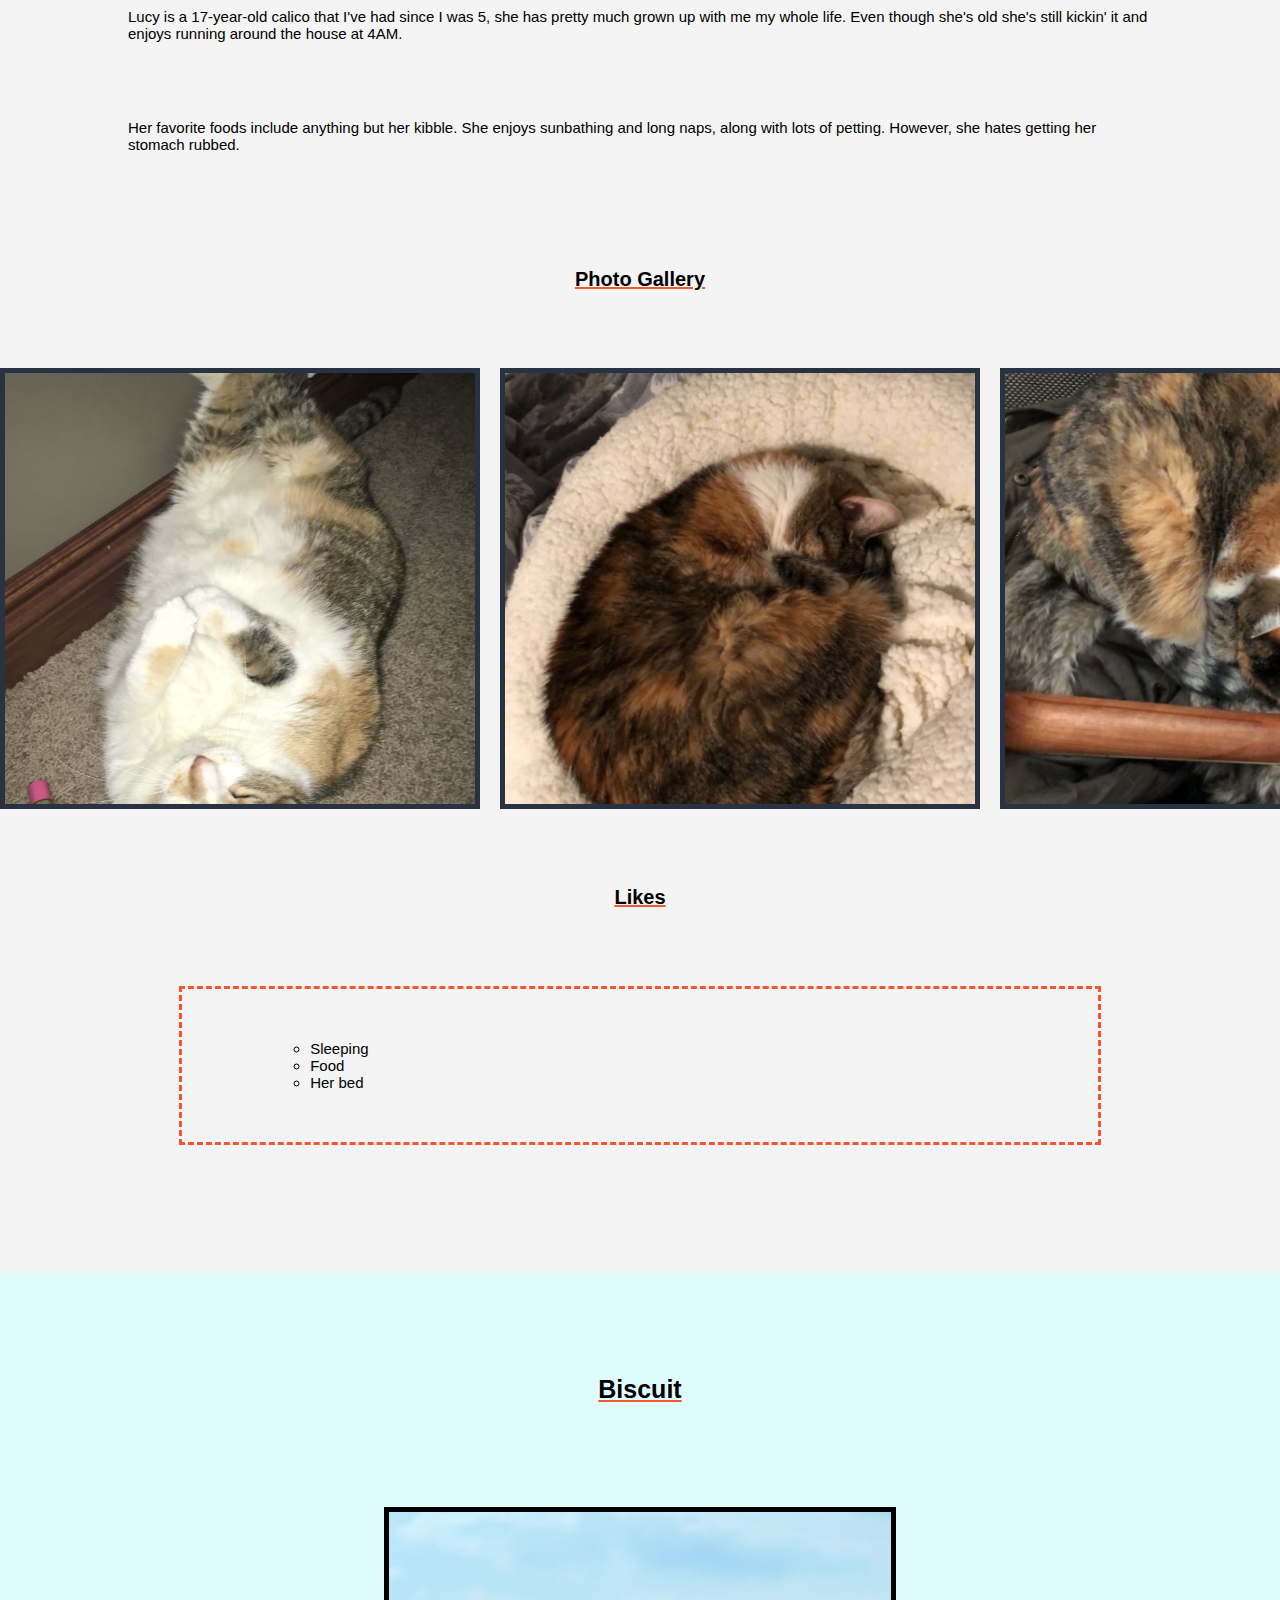
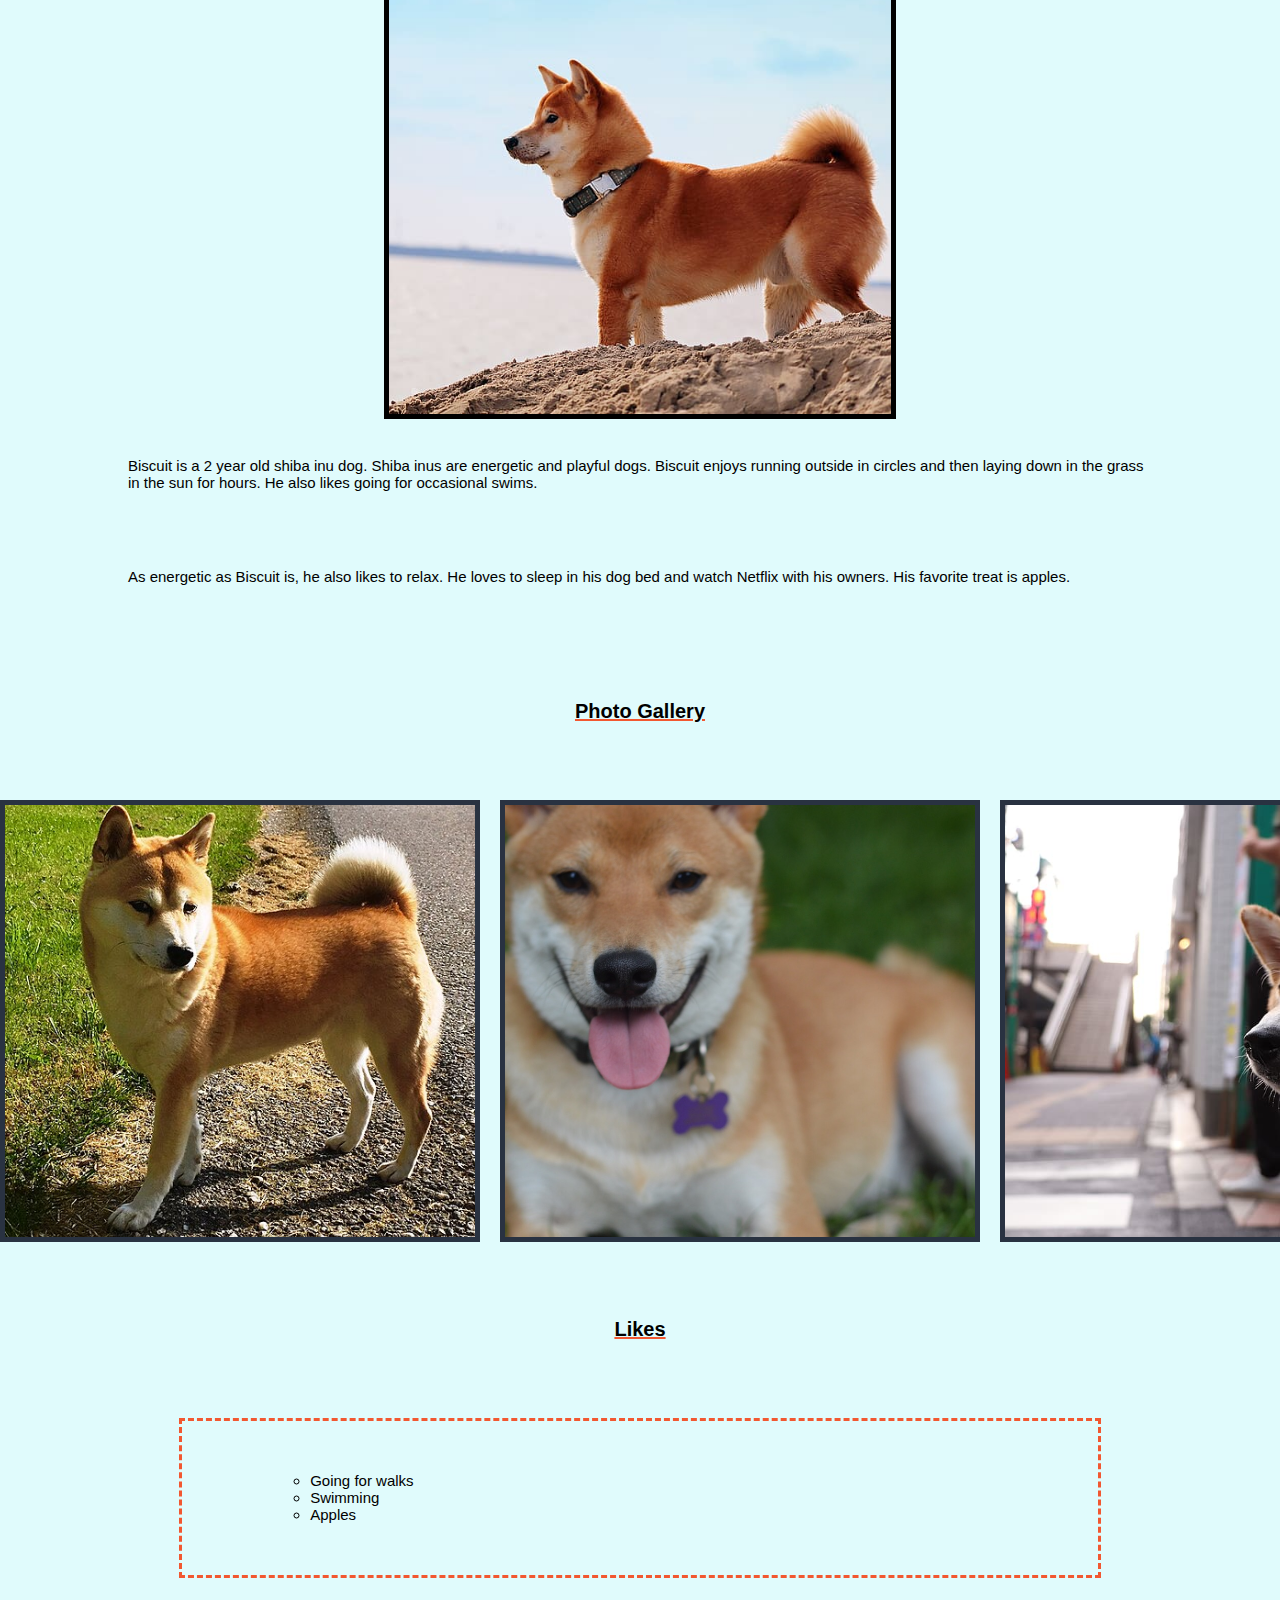
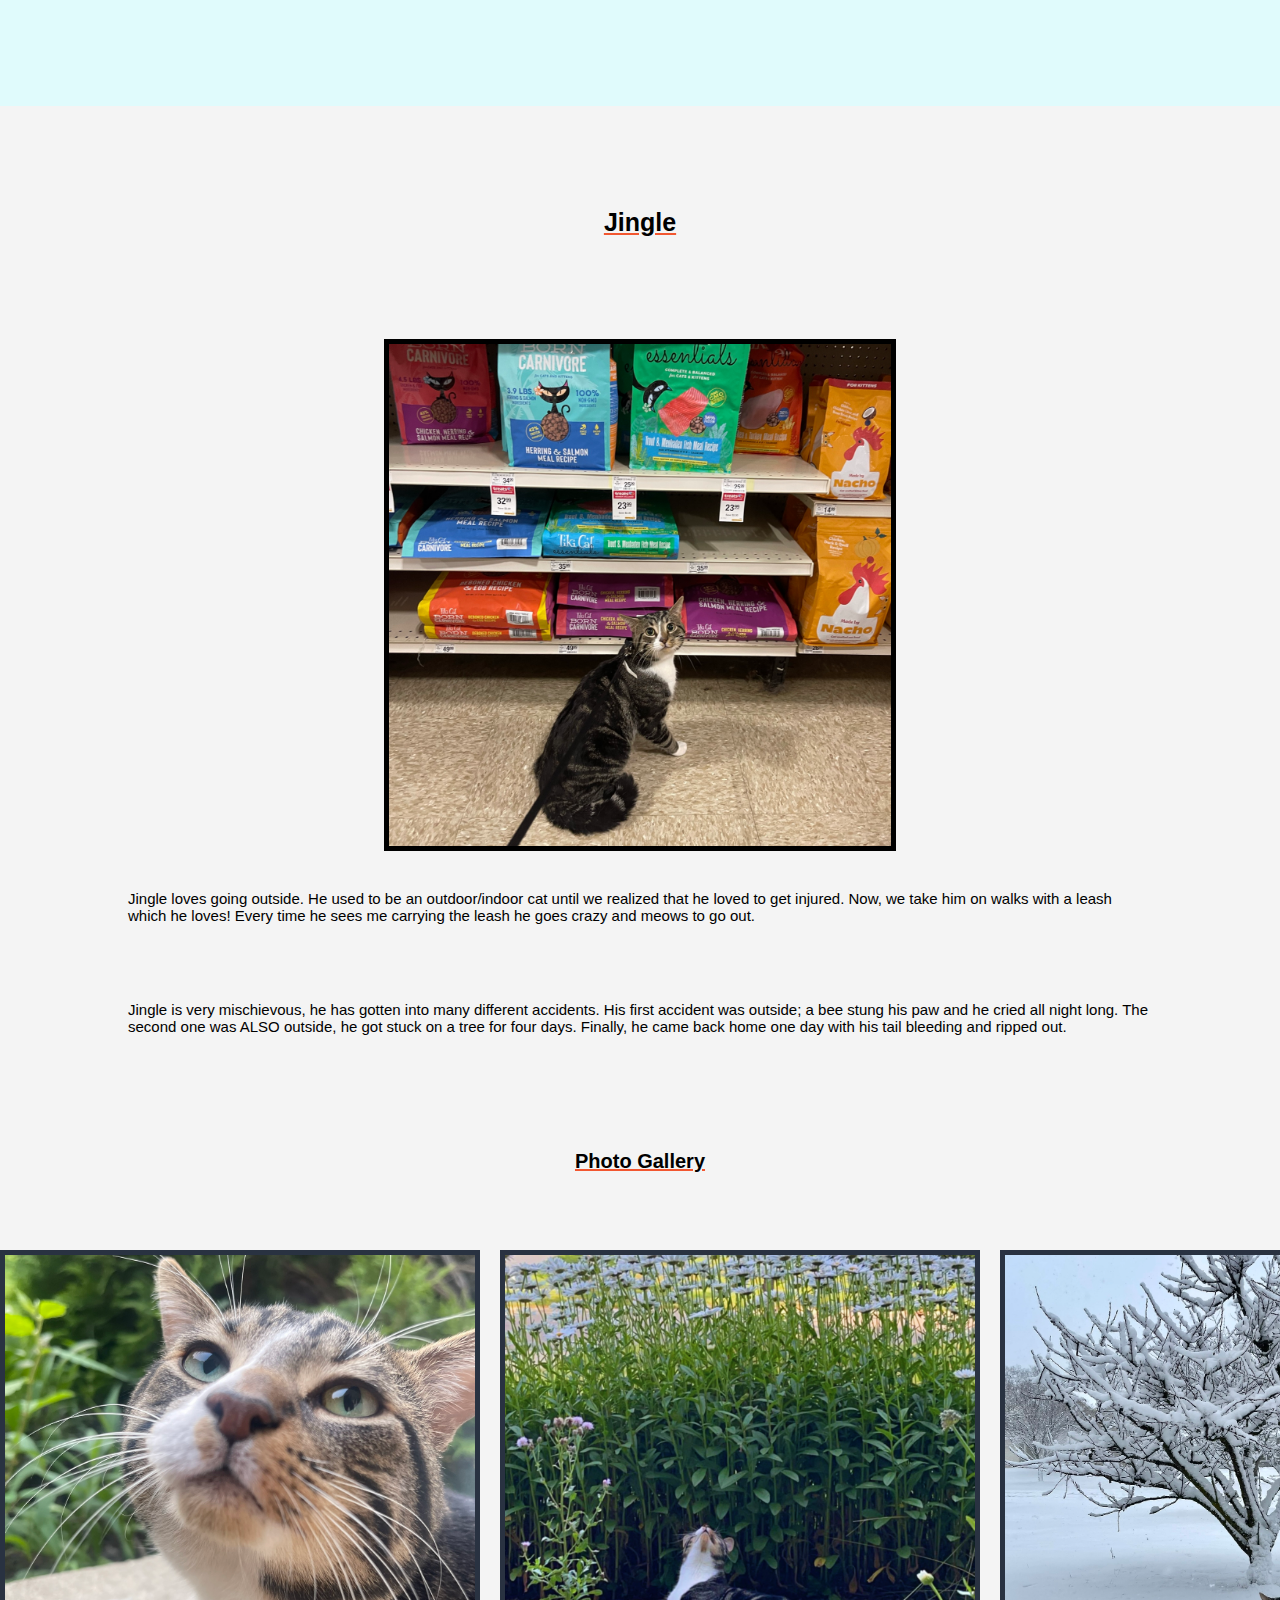
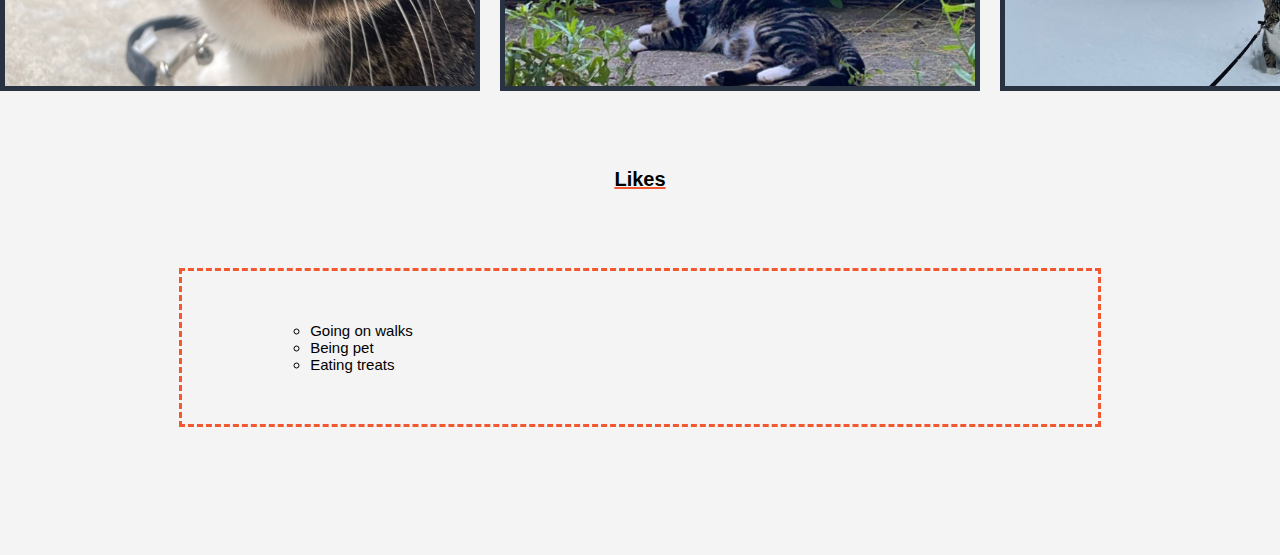
==== commit 4975841a: "Add files via upload" ====
--- a/index.html
+++ b/index.html
@@ -11,7 +11,7 @@
 <body>    
     <nav>
         <ul class="navigation">
-            <li><a href="index.html" id="current">Home/Pets</a></li>
+            <li><a href="index.html" id="current">Pets</a></li>
             <li><a href="travel.html">Travel</a></li>
             <li><a href="recipes.html">Recipes</a></li>
         </ul>
--- a/css/style.css
+++ b/css/style.css
@@ -3,79 +3,92 @@
     display: grid;
     grid-template-columns: auto auto auto;
     justify-content: space-evenly;
-    text-align: center;
-    padding-top: 35px;
-    padding-bottom: 5px;
+    padding-top: 10%;
+    padding-bottom: 8%;
     font-size: 20px;
     font-family: Helvetica, Arial;
-    background-color:#f4f4f4;
 }
 
 #current {
     font-weight: bold;
     color: #f25730;
-    border-bottom: solid 3px #f25730;
+    border: solid 3px #f25730;
+    padding: 8% 10%;
 }
 
 h1 {
-    color: #f25730;
+    color: black;
     font-size: 35px;
     font-family: Helvetica, Arial;
-    text-align: center;
     font-weight: bolder;
-    padding: 5% 5% 1% 5%;
+    padding: 5% 10% 10%;
 }
 
 h2 {
     font-size: 25px;
-    font-family: Helvetica, Arial;
-    padding: 6% 5% 3% 5%;
+    text-align: center;
+    font-family: Helvetica, Arial;
+    padding: 8%;
     font-weight: bold;
+    text-decoration: underline;
+    text-decoration-color: #f25730;
 }
 
 h3 {
     font-size: 20px;
-    font-family: Helvetica, Arial;
-    padding: 6% 5% 3% 5%;
+    text-align: center;
+    font-family: Helvetica, Arial;
+    padding: 6%;
     font-weight: bold;
+    text-decoration: underline;
+    text-decoration-color: #f25730;
 }
 
 p {
-    font-size: 18px;
-    font-family: Helvetica, Arial;
-    padding: 3% 5% 0 5%;
+    font-size: 15px;
+    font-family: Helvetica, Arial;
+    padding: 3% 10%;
+}
+
+.basicinfo {
+    display: flex;
+    padding: 2% 10% 8% 10%;
+    gap: 5%;
+    align-items: center;
+    justify-content: space-between;
 }
 
 span {
-    font-size: 18px;
-    font-family: Helvetica, Arial;
-    padding: 2% 5% 5% 5%;
+    flex: 1;
+    font-size: 15px;
+    font-family: Helvetica, Arial;
+    padding: 2%;
+    border-left: dashed 3px #f25730;
+    color: black;
 }
 
 .lists {
     list-style-type: circle;
-    font-size: 18px;
-    font-family: Helvetica, Arial;
-    padding: 0 5% 5% 8%;
-}
+    font-size: 15px;
+    font-family: Helvetica, Arial;
+    margin: 0 14% 5% 14%;
+    padding: 4% 4% 4% 10%;
+    border: dashed 3px #f25730;}
 
 .ingredientlists {
     list-style-type: circle;
-    font-size: 18px;
-    font-family: Helvetica, Arial;
-    padding: 0 5% 0 8%;
+    font-size: 15px;
+    font-family: Helvetica, Arial;
+    margin: 0 14% 5% 14%;
+    padding: 4% 4% 4% 10%;
+    border: dashed 3px #f25730;
 }
 
 ol {
     list-style-type: decimal;
-    font-size: 18px;
-    font-family: Helvetica, Arial;
-    padding: 0 5% 0 9%;
-}
-
-.basicinfo {
-    display: flex;
-    justify-content: center;
+    font-size: 15px;
+    font-family: Helvetica, Arial;
+    padding: 0 14% 5% 14%;
 }
 
 @keyframes carousal {
@@ -92,21 +105,20 @@
     overflow: hidden;
     object-fit: cover;
     border: solid 5px #293241;
-    border-radius: 3%;
 }
 
 .greybackground {
     background-color: #f4f4f4;
-    margin: 5% 0;
+    padding: 0 0 5% 0;
 }
 
 .bluebackground {
     background-color: #e0fbfc;
-    margin: 5% 0;
+    padding: 0 0 5% 0;
 }
 
 figcaption {
-    font-size: 16px;
+    font-size: 14px;
     font-family: Helvetica, Arial;
     padding: 3% 5% 5% 5%;
     text-align: center;
@@ -136,8 +148,7 @@
     width: 40%;
     aspect-ratio: 1;
     object-fit: cover;
-    border: solid 5px #293241;
-    border-radius: 3%;
+    border: solid 5px black;
 }
 
 .travelgif {
@@ -147,11 +158,10 @@
     aspect-ratio: 1;
     object-fit: cover;
     border: solid 5px #293241;
-    border-radius: 3%;
-}
-
-
-@media only screen and (max-width: 599px) {
+}
+
+
+@media only screen and (max-width: 600px) {
 
     #skip {
         display: none;
@@ -172,11 +182,10 @@
         aspect-ratio: 1;
         object-fit: cover;
         border: solid 5px #293241;
-        border-radius: 3%;
-    }
-}
-
-@media only screen and (min-width: 600px) {
+    }
+}
+
+@media only screen and (min-width: 601px) {
 
     #skip {
         display: block;
@@ -202,7 +211,6 @@
         aspect-ratio: 1;
         object-fit: cover;
         border: solid 5px #293241;
-        border-radius: 3%;
     }
 }
 
@@ -233,6 +241,5 @@
         width: 100%;
         aspect-ratio: 1;
         border: solid 5px #293241;
-        border-radius: 3%;
     }
 }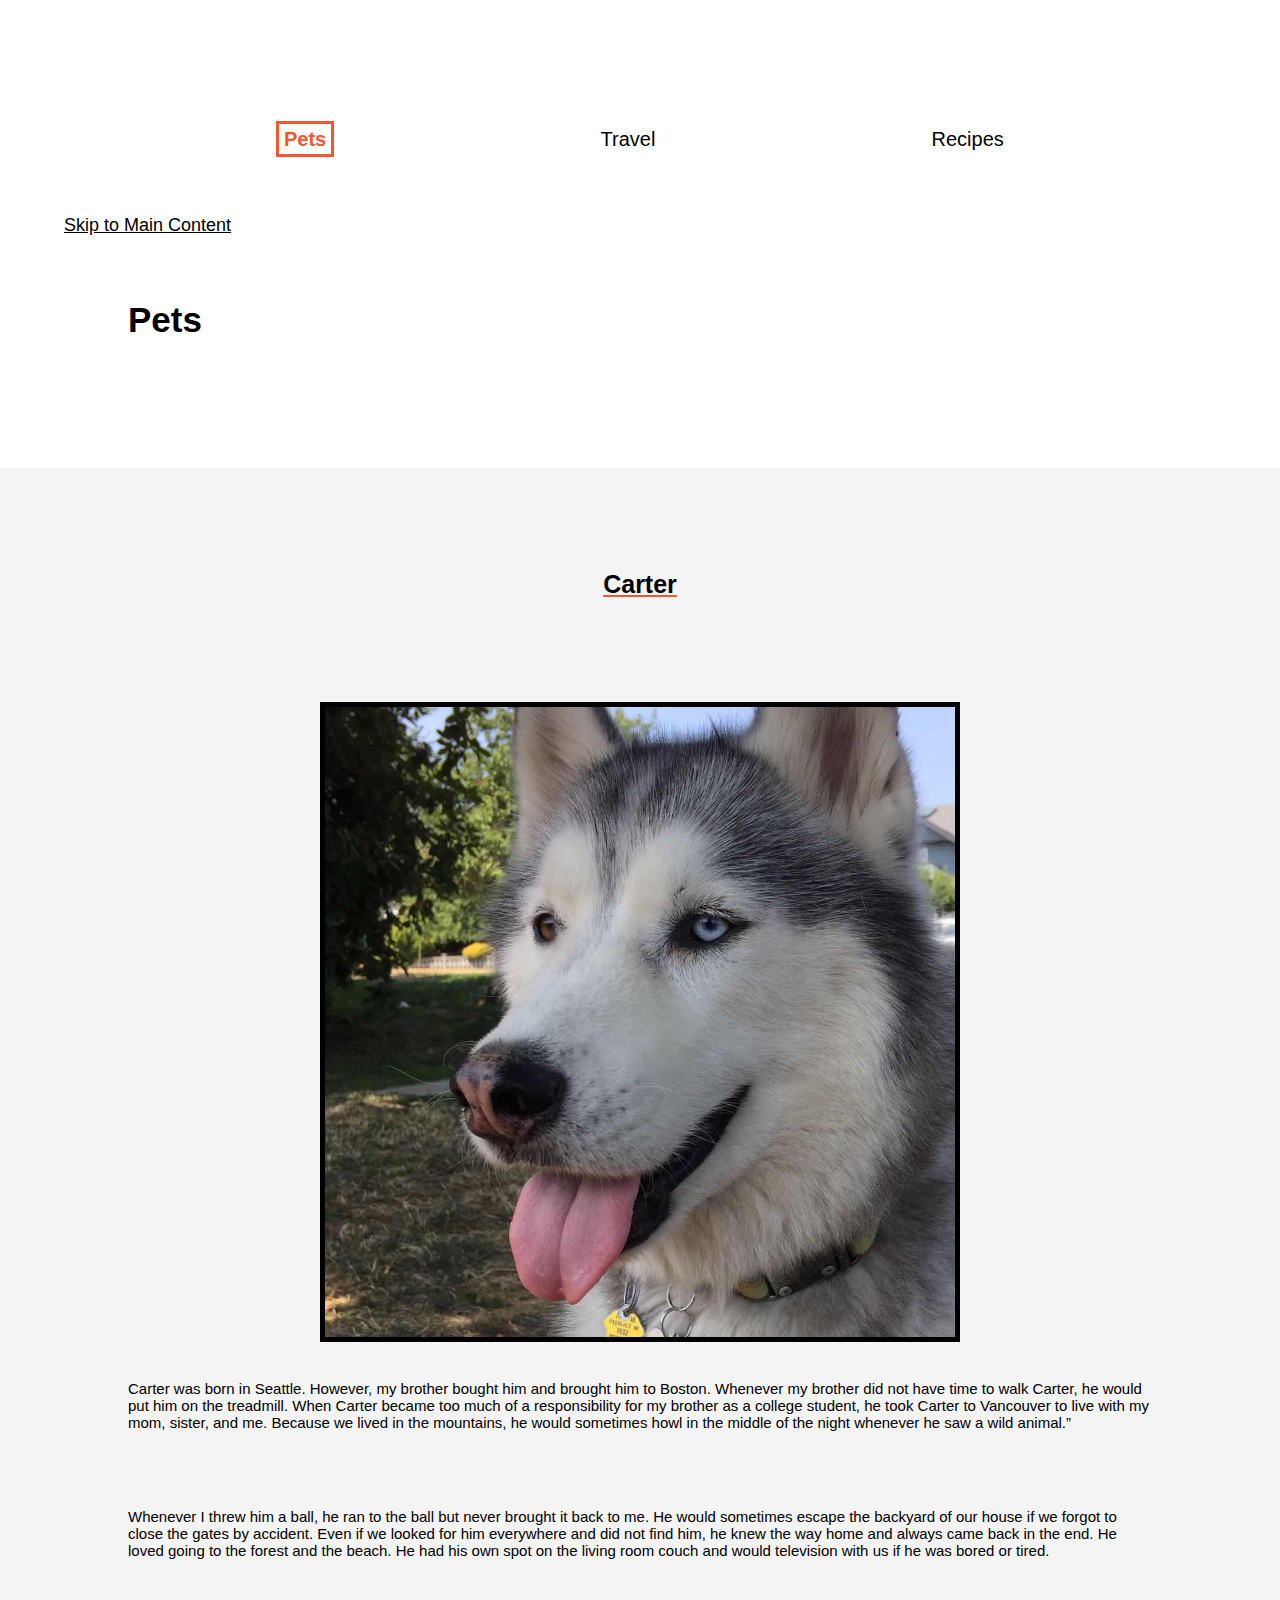
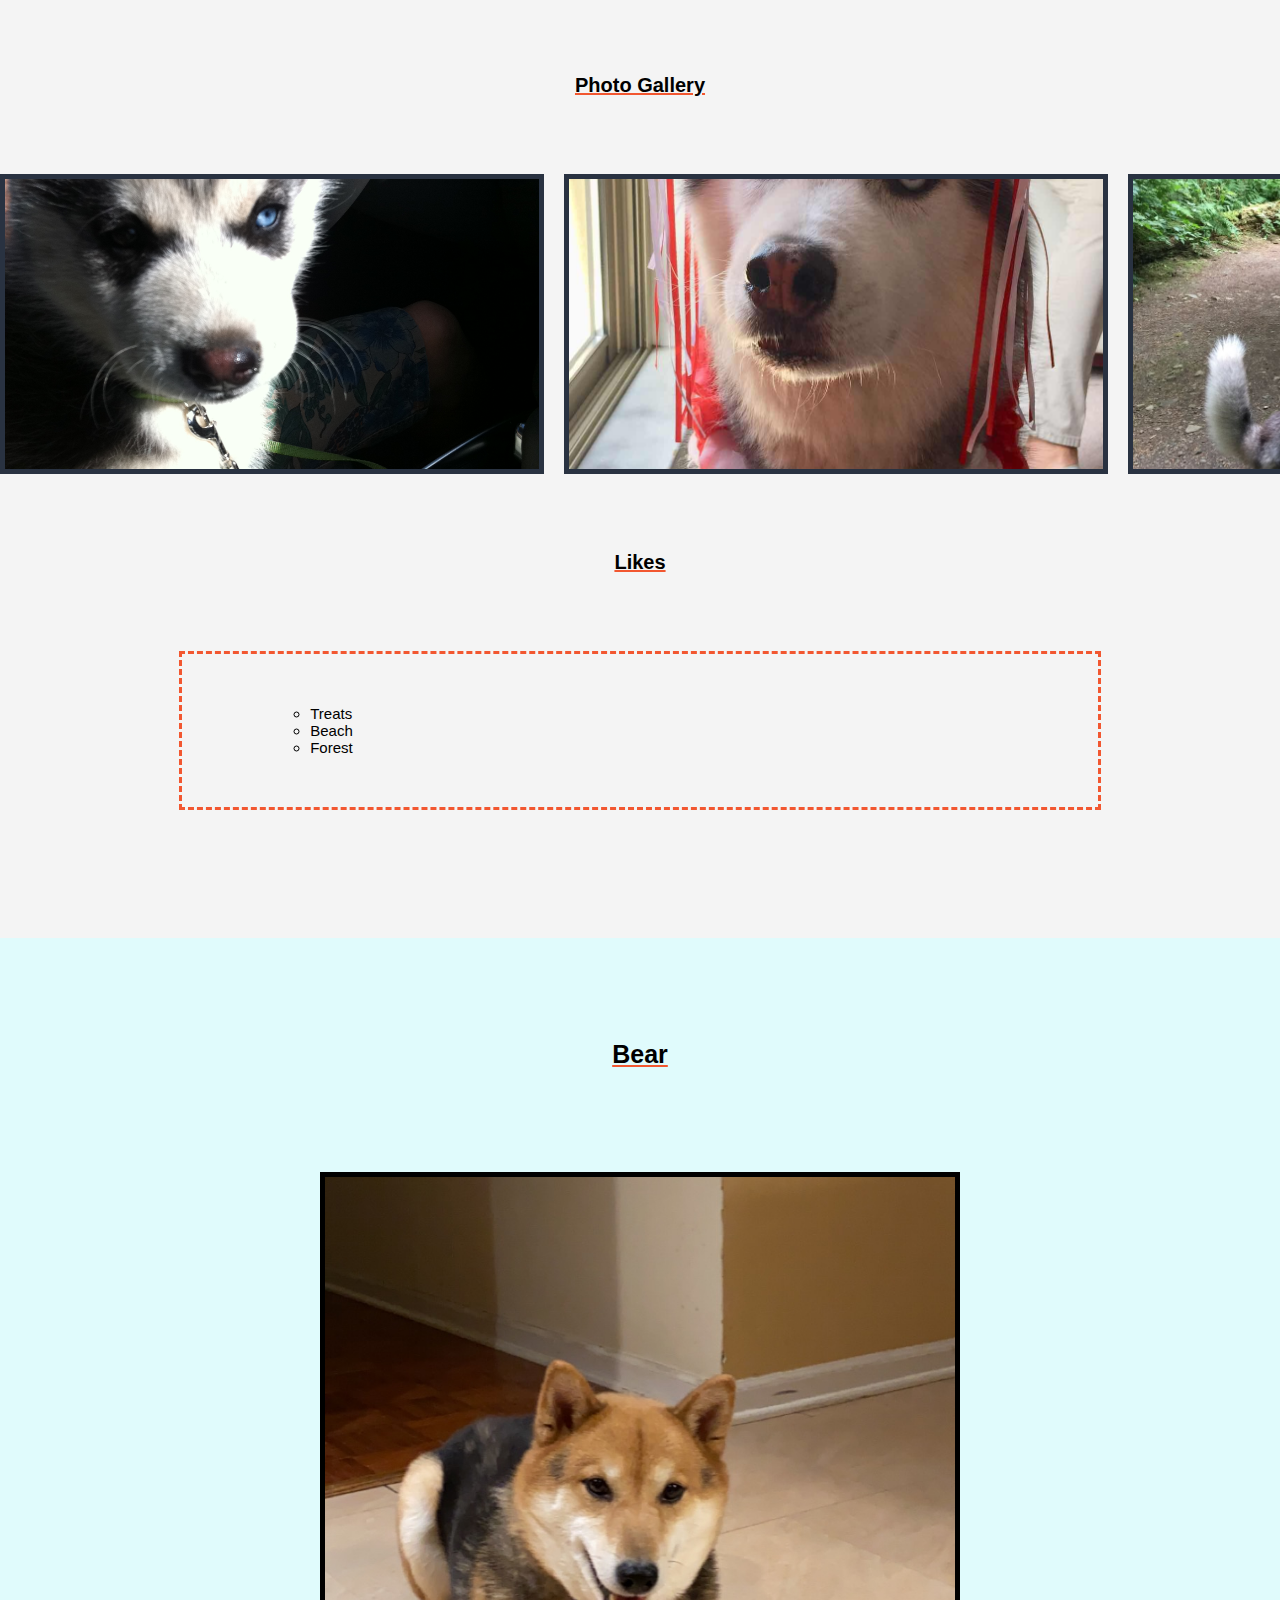
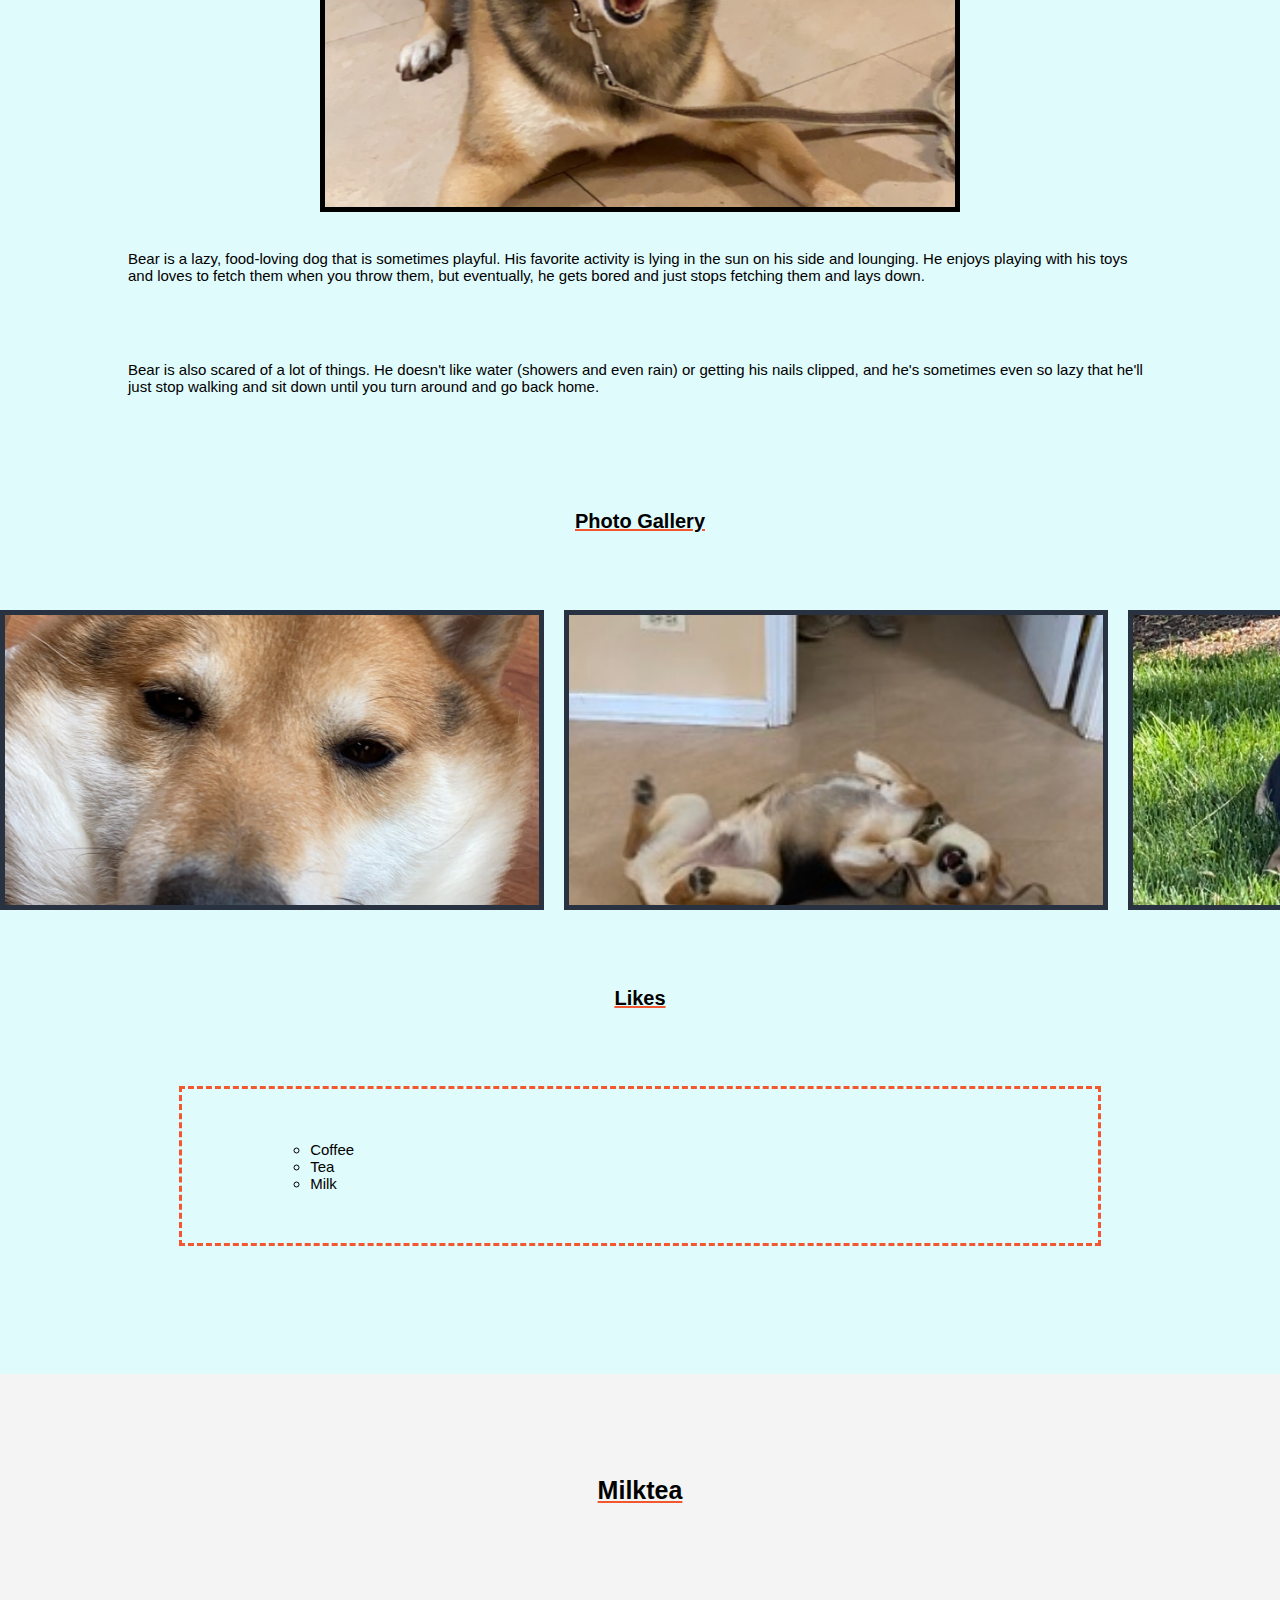
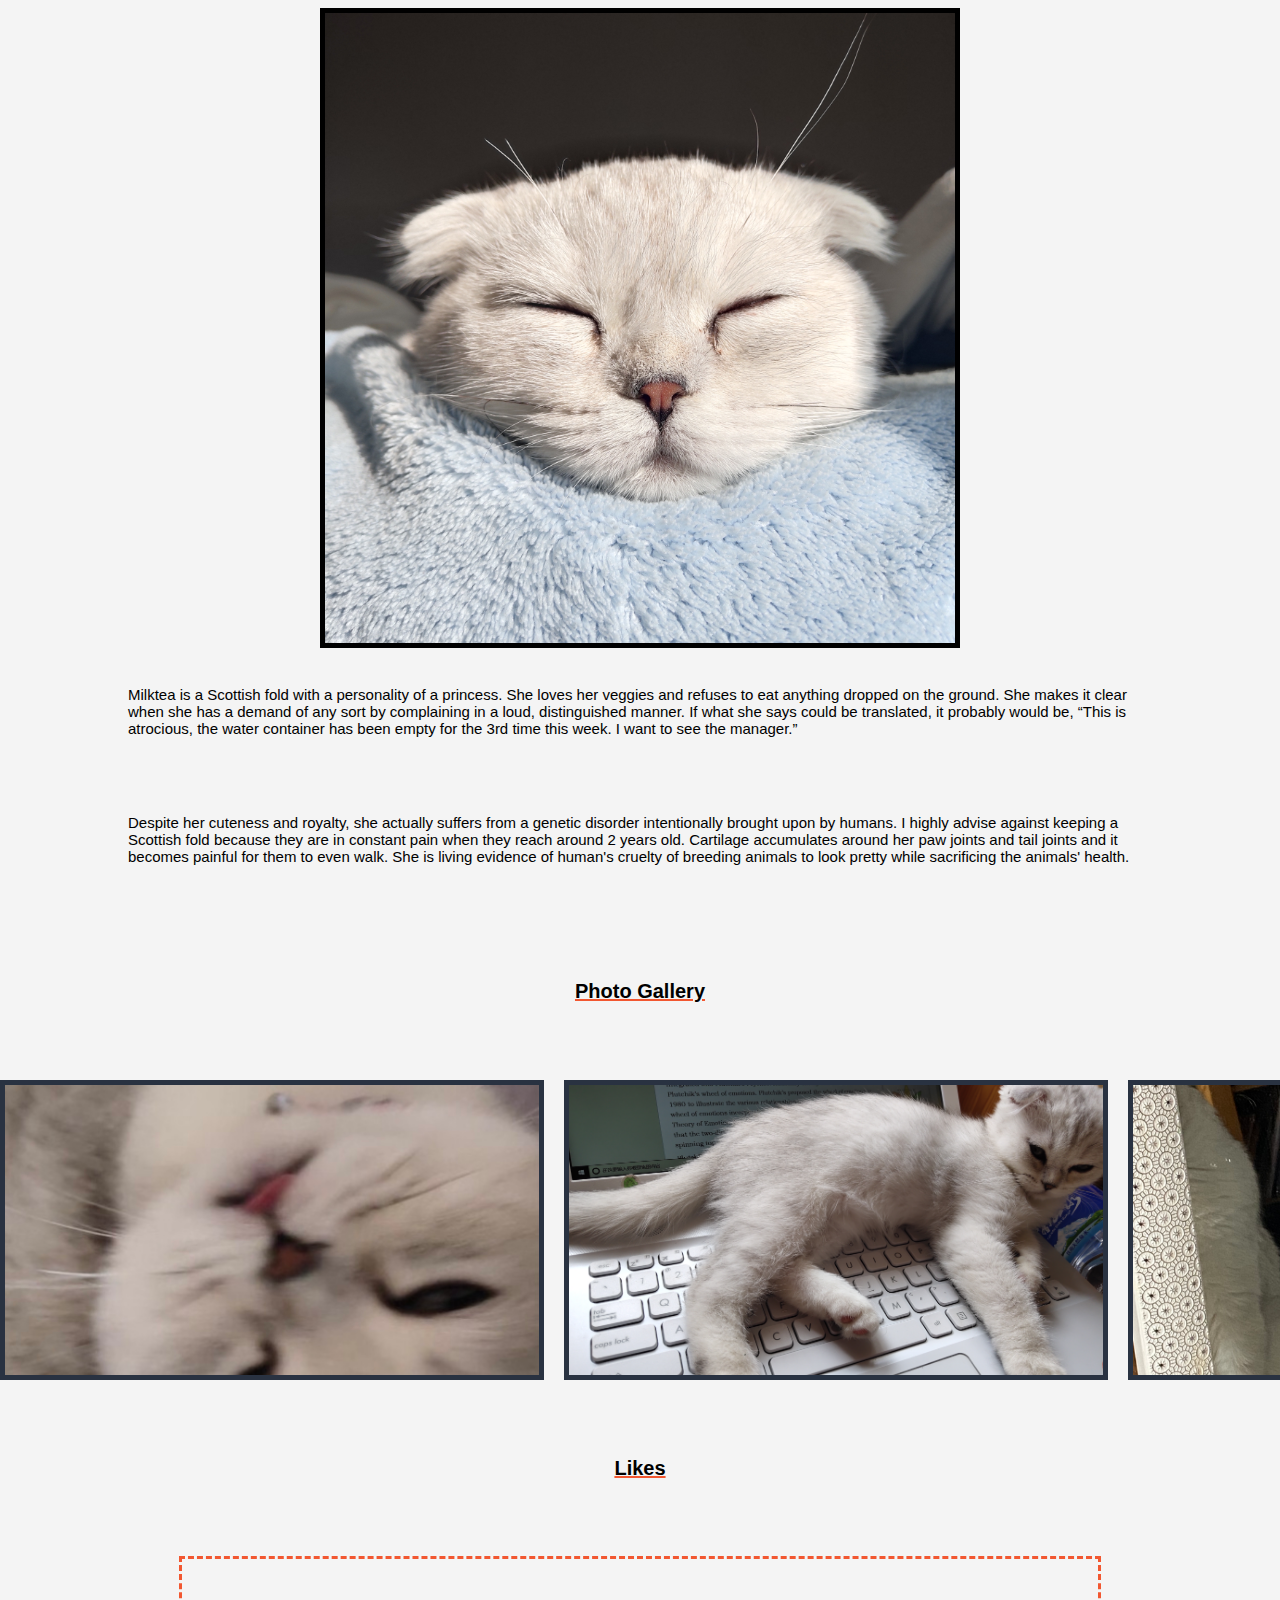
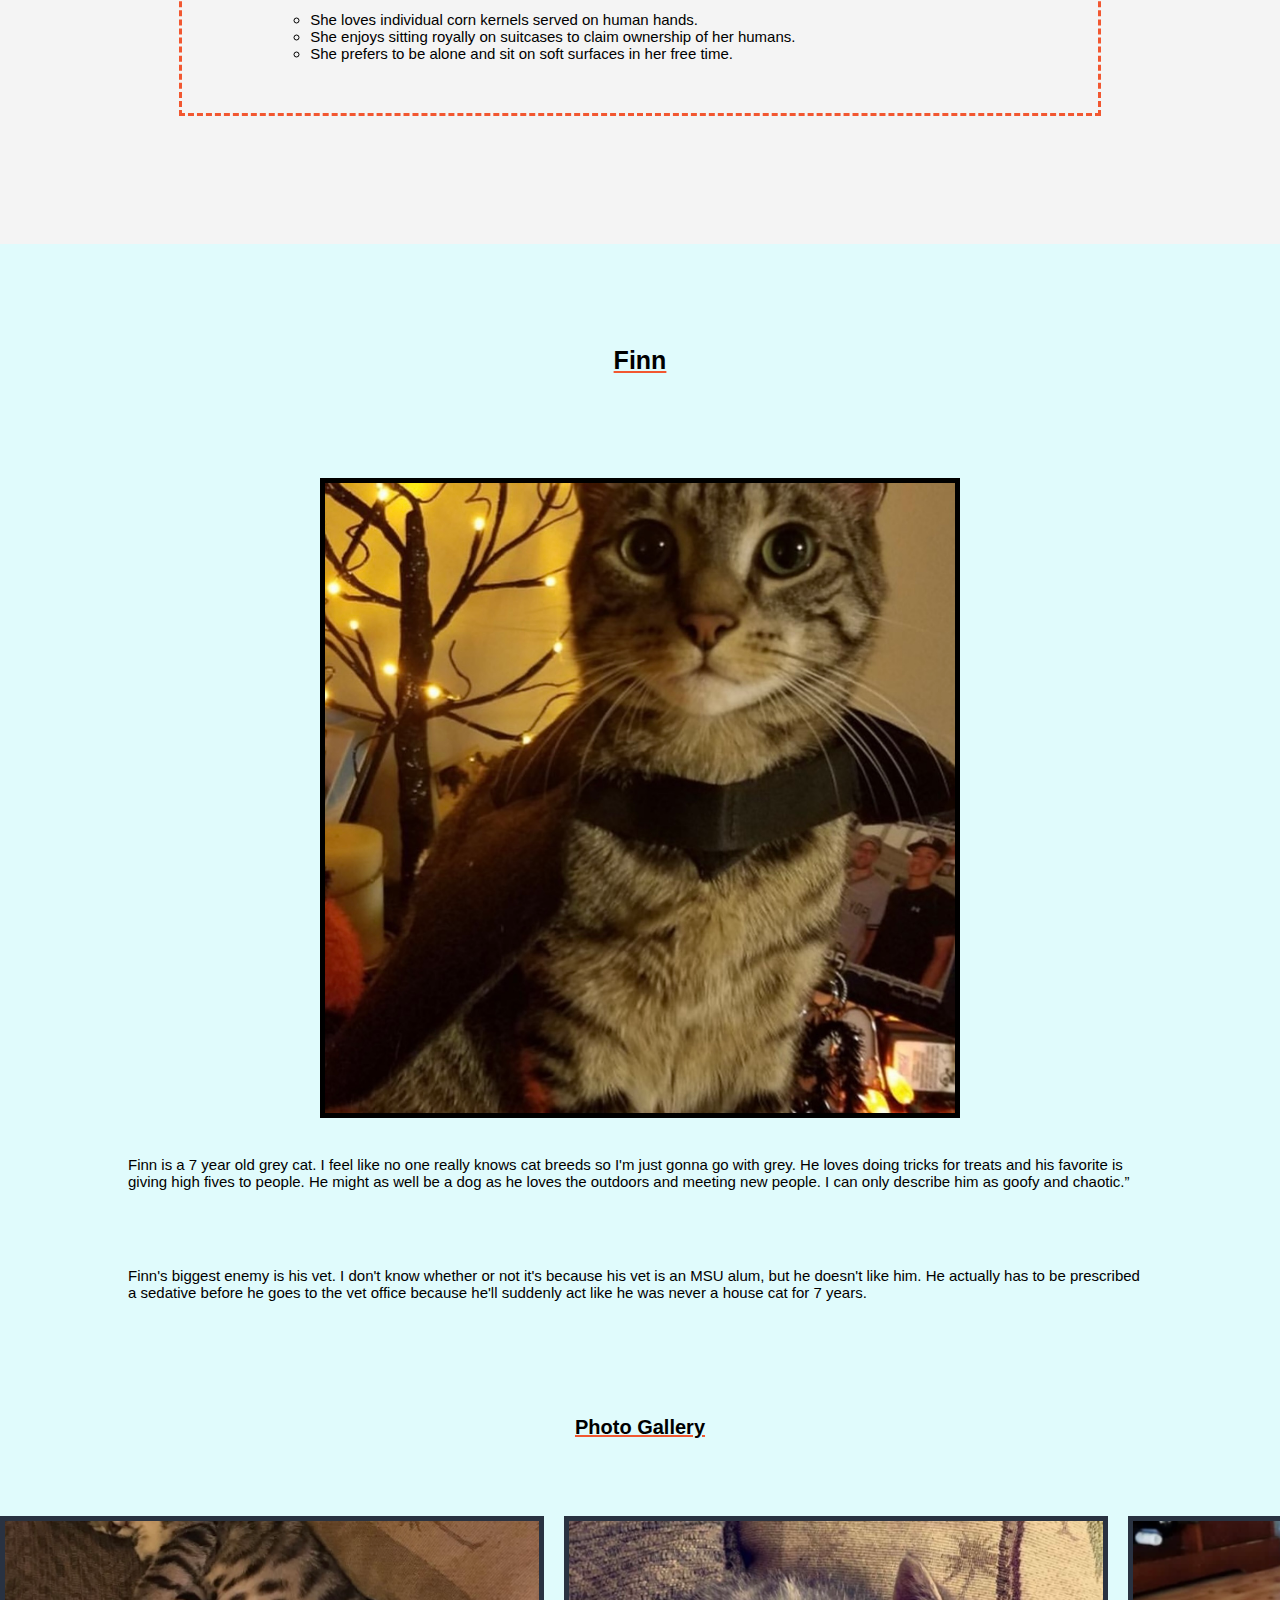
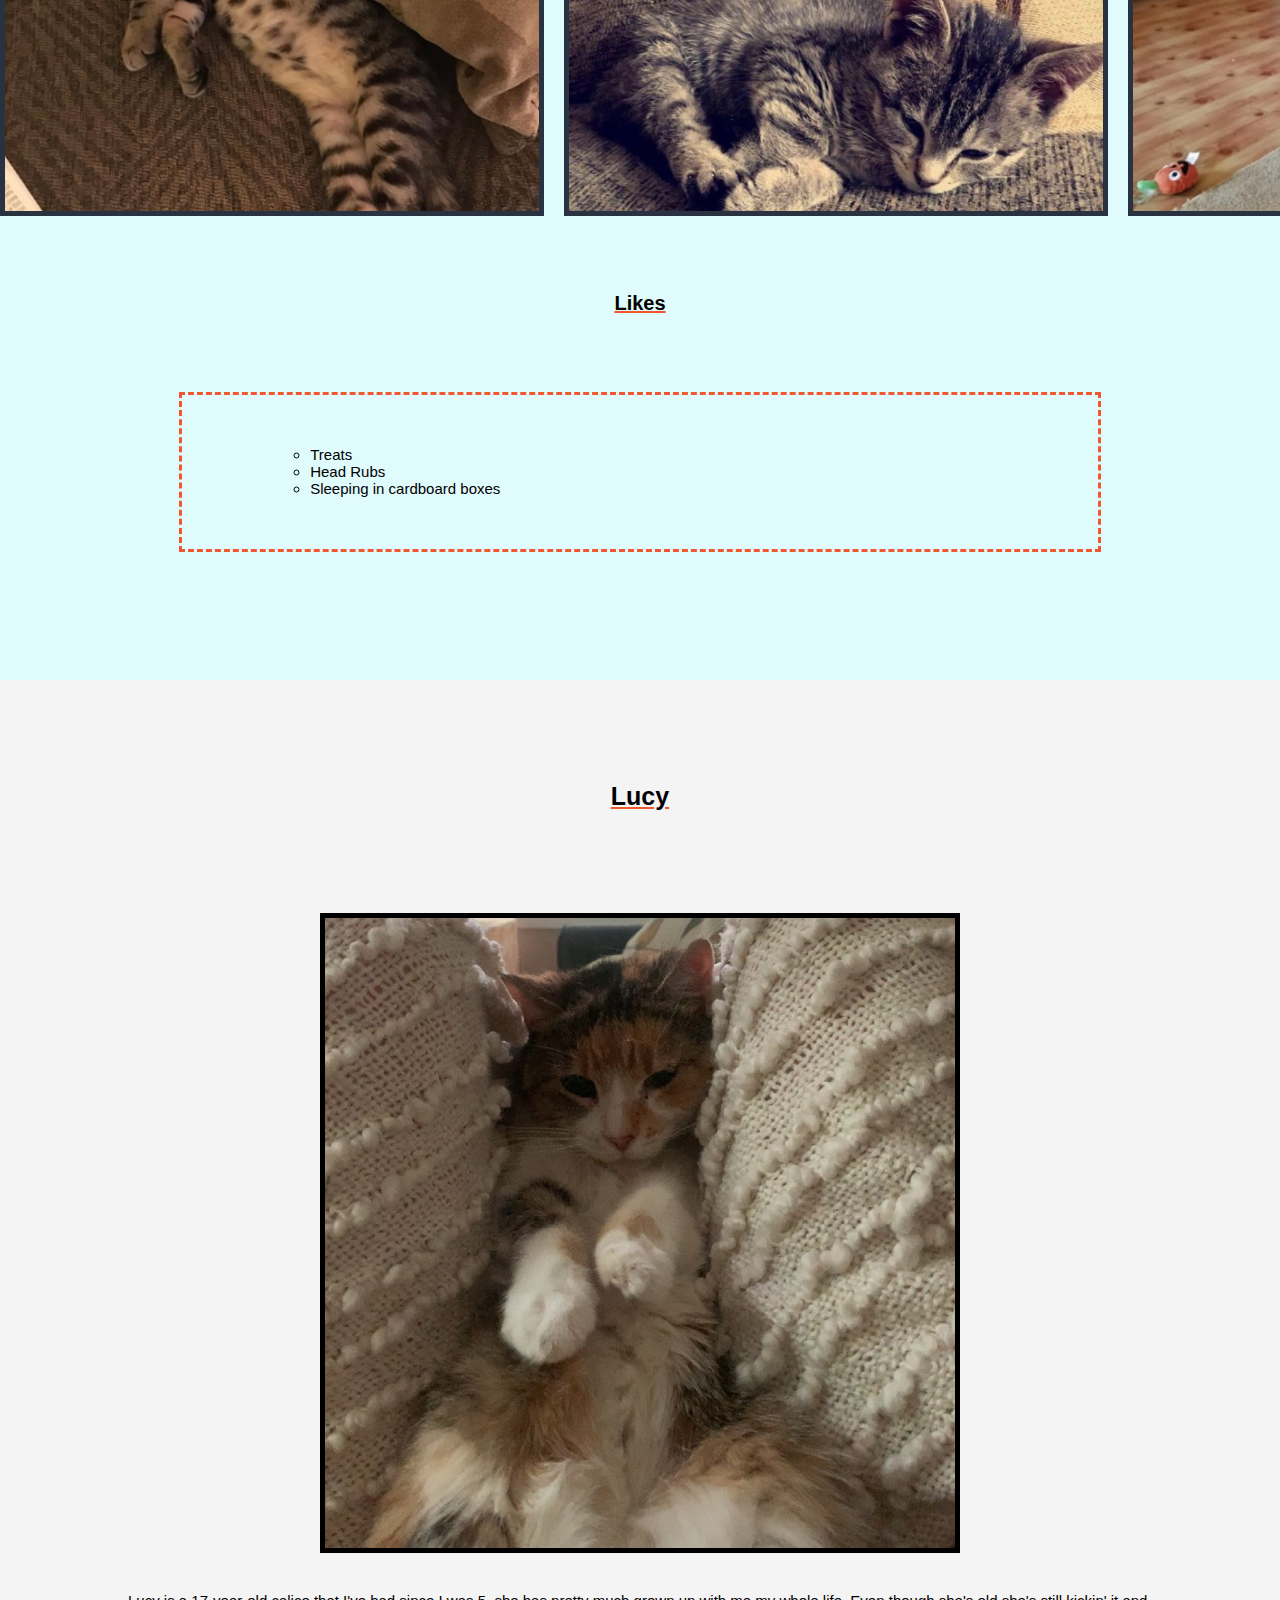
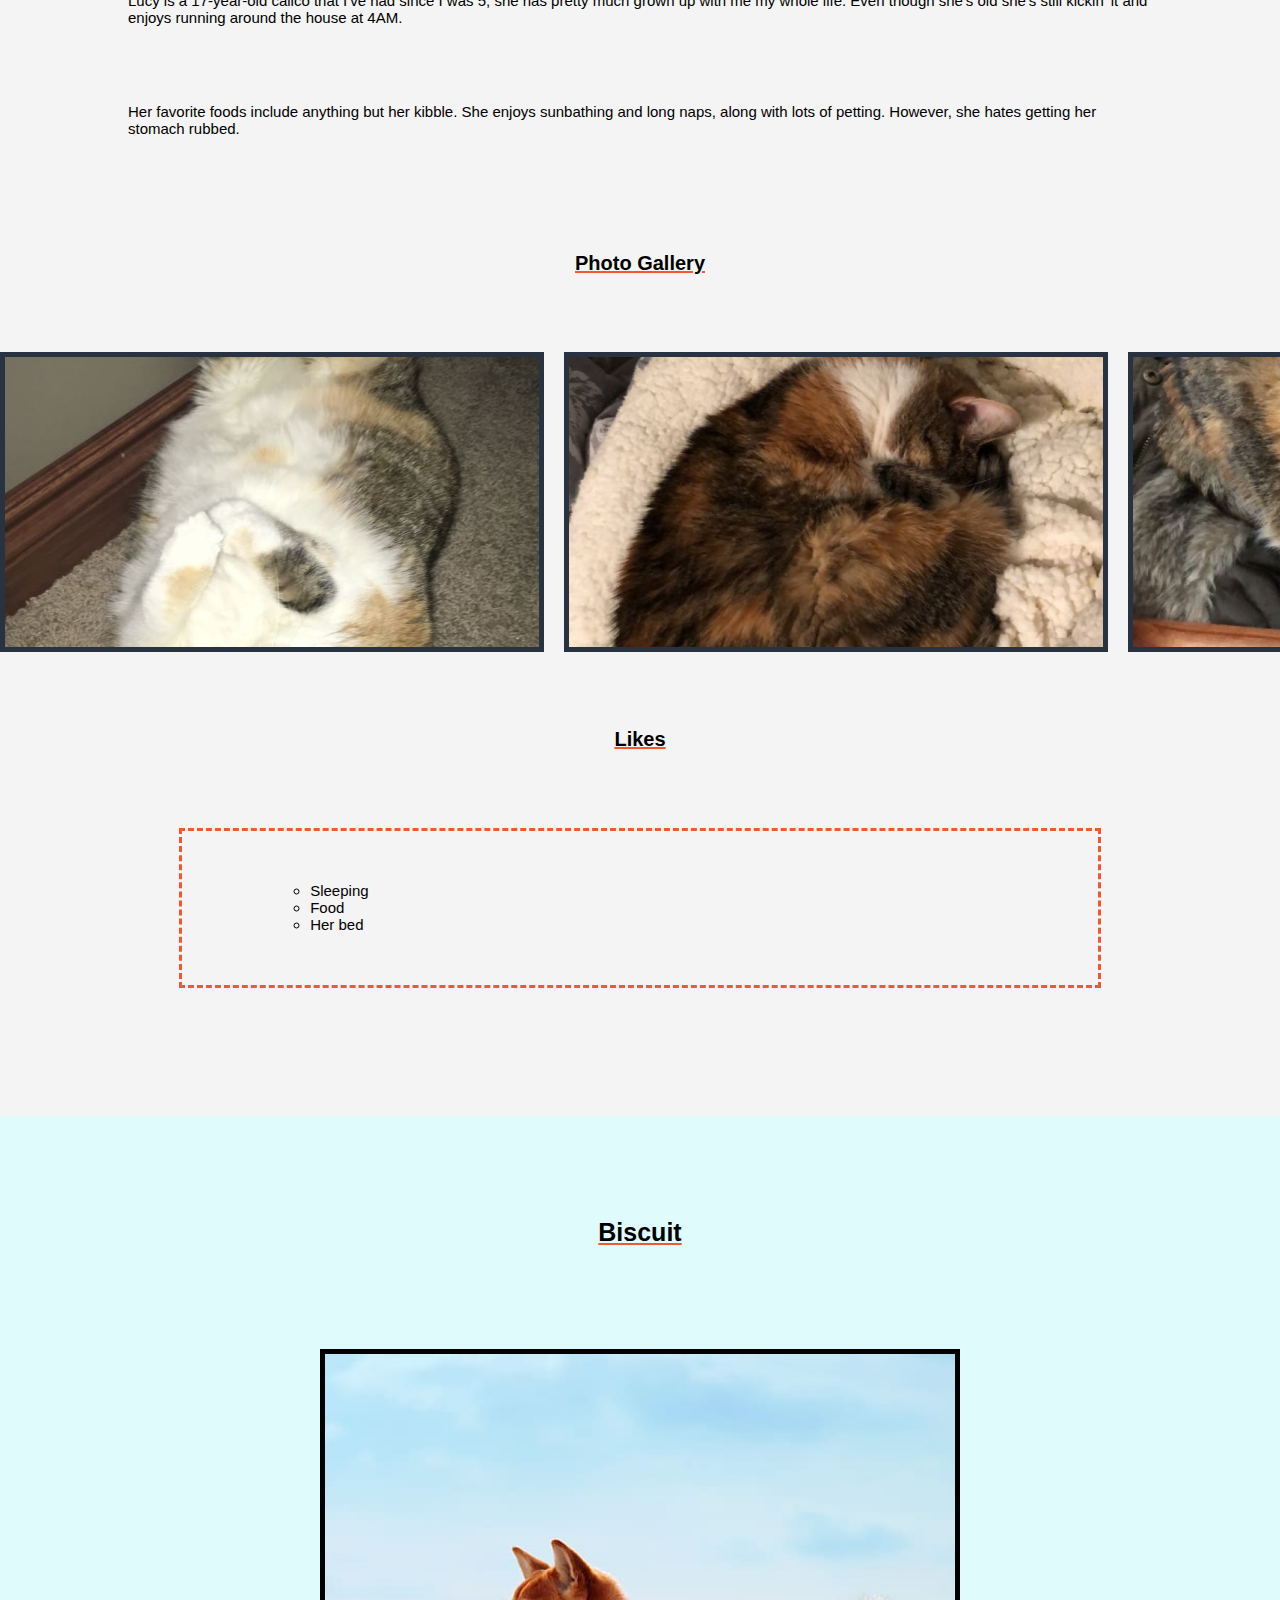
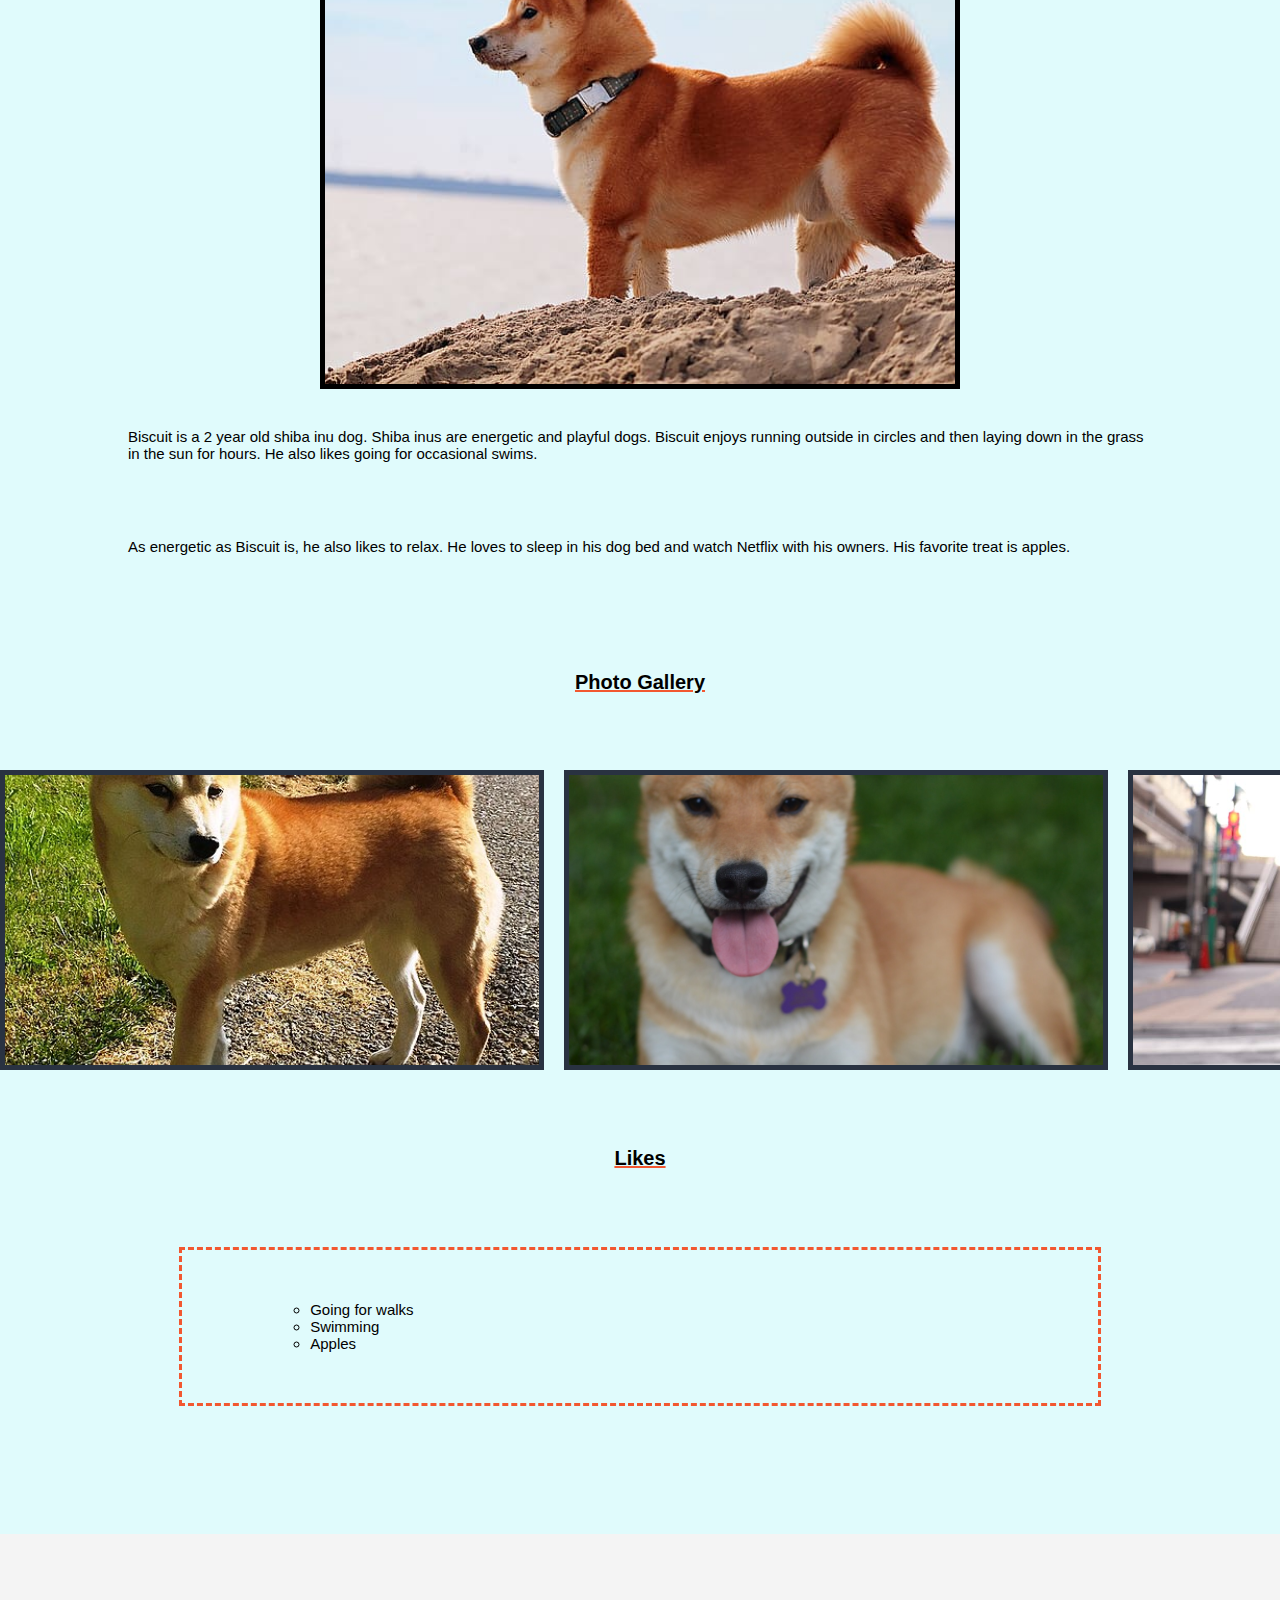
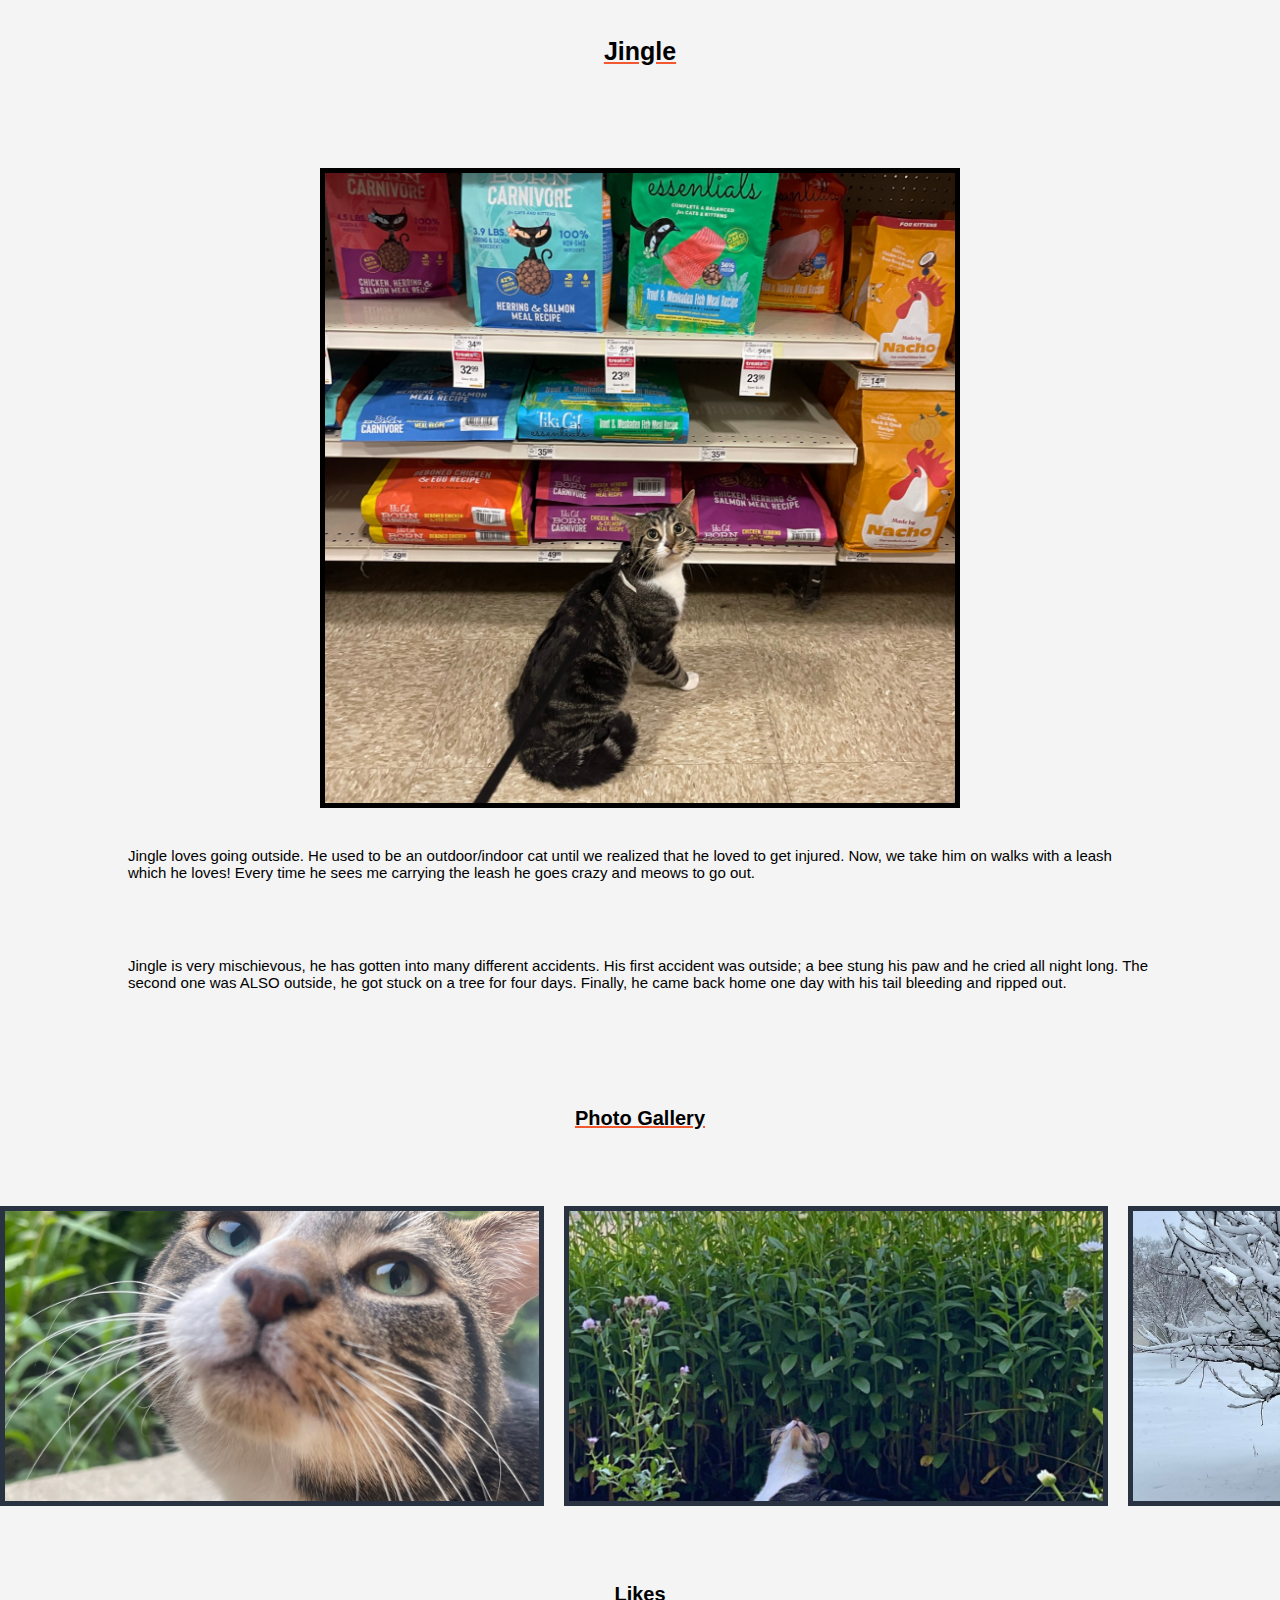
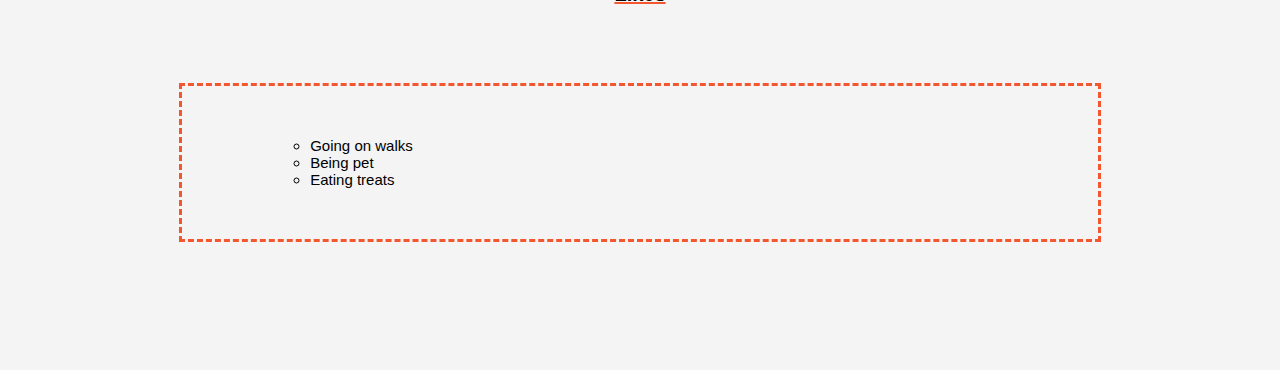
==== commit 3cf9f249: "Add files via upload" ====
--- a/index.html
+++ b/index.html
@@ -3,6 +3,7 @@
 <head>
     <meta charset="UTF-8">
     <meta name="viewport" content="width=device-width, initial-scale=1.0">
+    <meta http-equiv="Permissions-Policy" content="interest-cohort=()">
     <link rel="stylesheet" type="text/css" href="css/reset.css">
     <link rel="stylesheet" type="text/css" href="css/style.css">
     <title>Pets</title>
--- a/css/style.css
+++ b/css/style.css
@@ -4,7 +4,7 @@
     grid-template-columns: auto auto auto;
     justify-content: space-evenly;
     padding-top: 10%;
-    padding-bottom: 8%;
+    padding-bottom: 5%;
     font-size: 20px;
     font-family: Helvetica, Arial;
 }
@@ -100,21 +100,18 @@
     }
 }
 
-.gallery img, .foodgallery img {
-    flex: 0 0 25%;
-    overflow: hidden;
-    object-fit: cover;
-    border: solid 5px #293241;
-}
-
 .greybackground {
     background-color: #f4f4f4;
     padding: 0 0 5% 0;
+    width: 100%;
+    overflow: hidden;
 }
 
 .bluebackground {
     background-color: #e0fbfc;
     padding: 0 0 5% 0;
+    width: 100%;
+    overflow: hidden;
 }
 
 figcaption {
@@ -124,28 +121,24 @@
     text-align: center;
 }
 
-.gallery {
-    display: flex;
-    width: 150%;
-    aspect-ratio: 100/23;
-    gap: 20px;
-    animation: carousal 10s linear infinite;
-}
-
-.foodgallery {
-    display: flex;
-    margin: 2% 0;
-    width: 150%;
-    aspect-ratio: 100/26;
-    gap: 20px;
-    animation: carousal 10s linear infinite;
-    padding-bottom: 5%;
+.gallery img {
+    flex: 0 0 25%;
+    overflow: hidden;
+    object-fit: cover;
+    border: solid 5px #293241;
+}
+
+.foodgallery img {
+    flex: 0 0 33.3%;
+    overflow: hidden;
+    object-fit: cover;
+    border: solid 5px #293241;
 }
 
 .thumbnail {
     display: block;
     margin: 0 auto;
-    width: 40%;
+    width: 50%;
     aspect-ratio: 1;
     object-fit: cover;
     border: solid 5px black;
@@ -154,7 +147,7 @@
 .travelgif {
     display: block;
     margin: 0 auto 3% auto;
-    width: 40%;
+    width: 50%;
     aspect-ratio: 1;
     object-fit: cover;
     border: solid 5px #293241;
@@ -165,6 +158,24 @@
 
     #skip {
         display: none;
+    }
+
+    .gallery {
+        display: flex;
+        width: 170%;
+        height: 170px;
+        gap: 20px;
+        animation: carousal 10s linear infinite;
+    }
+    
+    .foodgallery {
+        display: flex;
+        margin: 2% 0;
+        width: 130%;
+        height: 170px;
+        gap: 20px;
+        animation: carousal 10s linear infinite;
+        padding-bottom: 5%;
     }
 
     .travelgallery {
@@ -192,7 +203,25 @@
         font-size: 18px;
         font-family: Helvetica, Arial;
         text-decoration: underline;
-        padding: 4% 5% 0 5%;
+        padding: 0% 5% 0 5%;
+    }
+
+    .gallery {
+        display: flex;
+        width: 170%;
+        height: 300px;
+        gap: 20px;
+        animation: carousal 10s linear infinite;
+    }
+    
+    .foodgallery {
+        display: flex;
+        margin: 2% 0;
+        width: 130%;
+        height: 300px;
+        gap: 20px;
+        animation: carousal 10s linear infinite;
+        padding-bottom: 5%;
     }
 
     .travelgallery {
@@ -222,7 +251,7 @@
         display: grid;
         grid-template-columns: repeat(2, 1fr);
         width: 80%;
-        aspect-ratio: 1.1;
+        height: 350px;
         margin: 0 auto;
         animation: none;
     }
@@ -231,7 +260,7 @@
         display: grid;
         grid-template-columns: repeat(2, 1fr);
         width: 80%;
-        aspect-ratio: 1.05;
+        height: 350px;
         margin: 0 auto;
         animation: none;
         padding-bottom: 5%;
